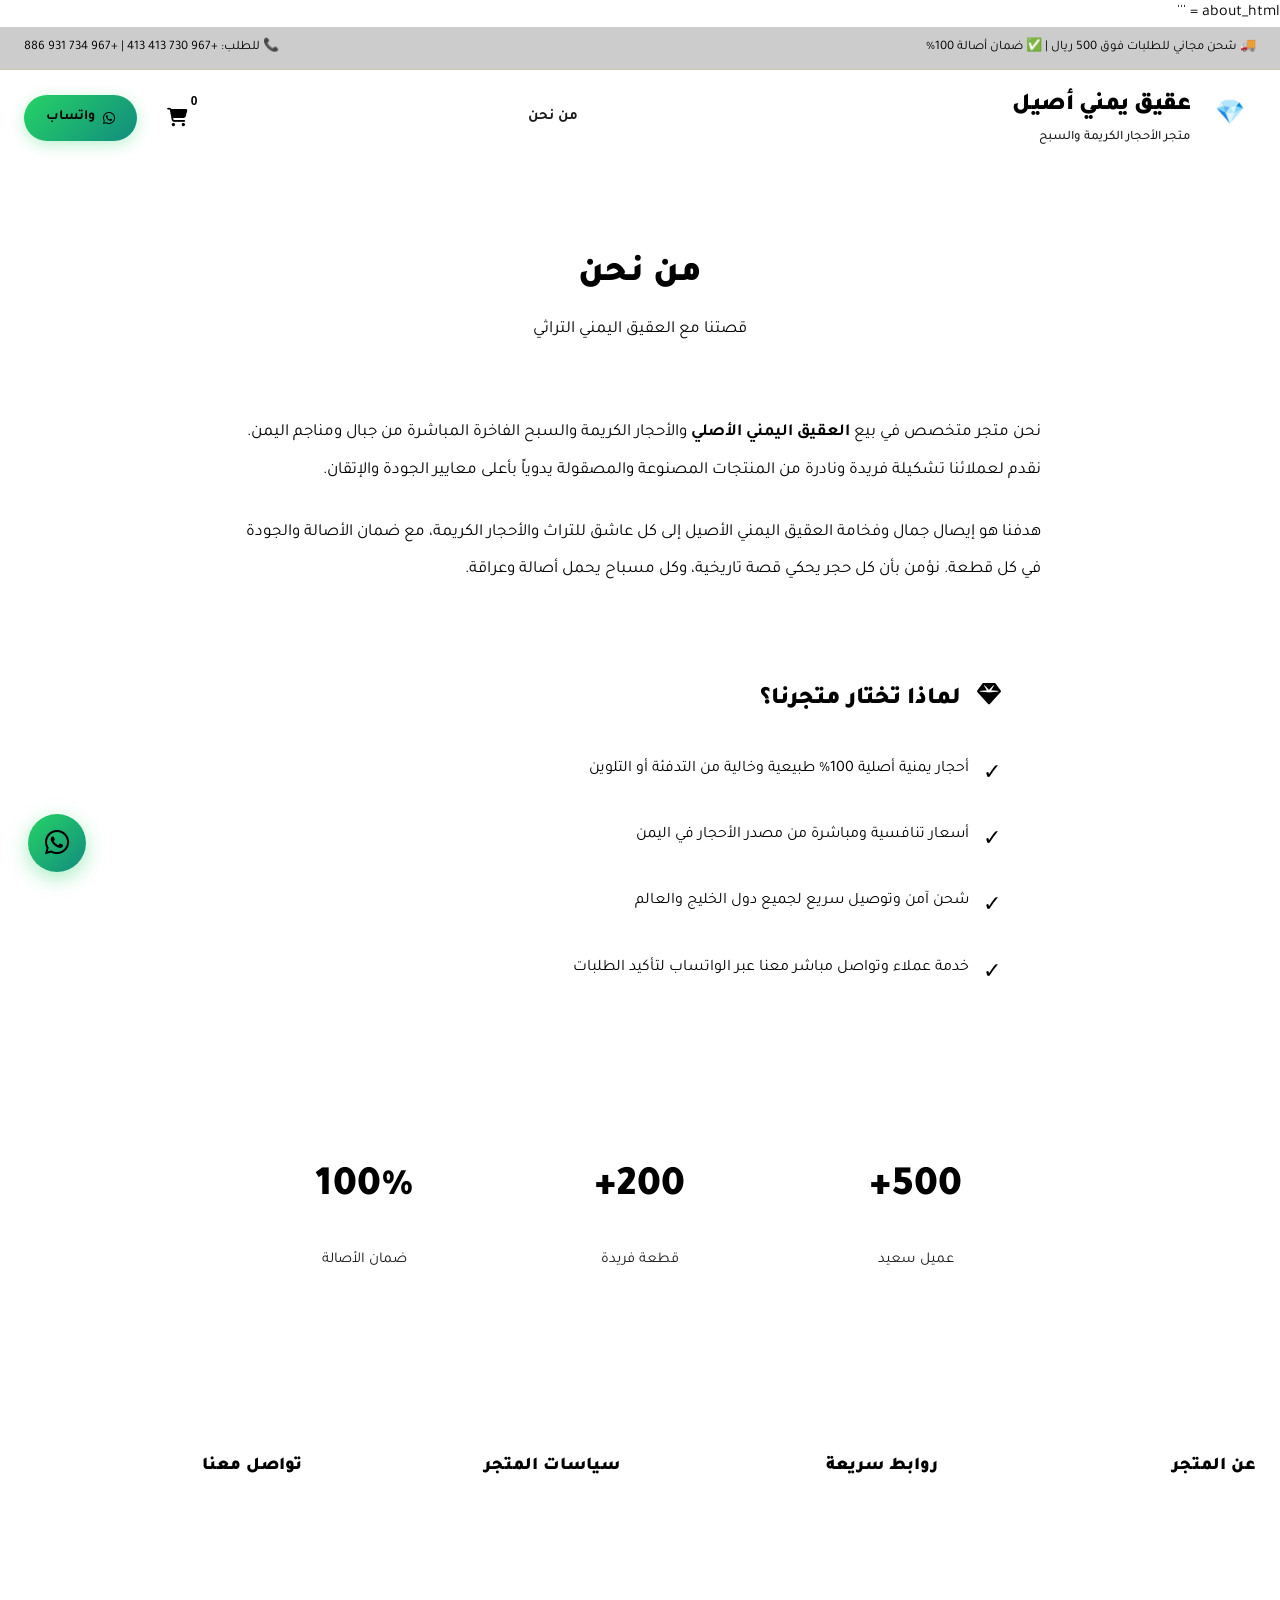
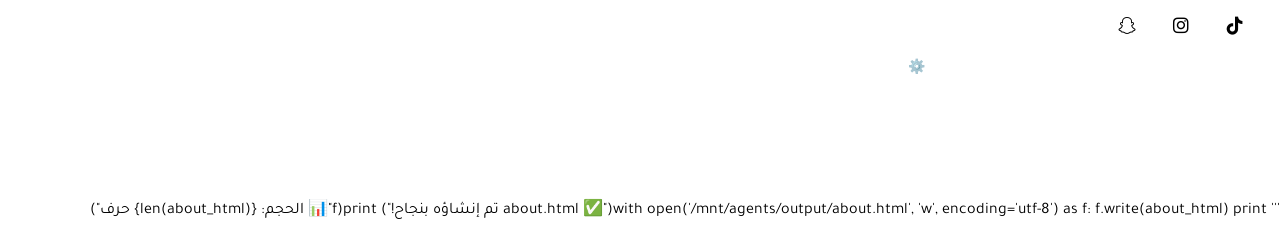
==== about.html @ d1521165 "Add files via upload" ====
about_html = '''<!DOCTYPE html>
<html lang="ar" dir="rtl">
<head>
    <meta charset="UTF-8">
    <meta name="viewport" content="width=device-width, initial-scale=1.0">
    <meta name="description" content="تعرف على قصة متجر عقيق يمني أصيل ومصدر أحجارنا الكريمة">
    <title>من نحن - عقيق يمني أصيل</title>
    <link href="https://fonts.googleapis.com/css2?family=Tajawal:wght@300;400;500;700;800;900&display=swap" rel="stylesheet">
    <link rel="stylesheet" href="https://cdnjs.cloudflare.com/ajax/libs/font-awesome/6.4.0/css/all.min.css">
    <link rel="stylesheet" href="style.css">
</head>
<body>

    <!-- HEADER -->
    <header class="header">
        <div class="header-top">
            <div class="container">
                <span>🚚 شحن مجاني للطلبات فوق 500 ريال | ✅ ضمان أصالة 100%</span>
                <span>📞 للطلب: +967 730 413 413 | +967 734 931 886</span>
            </div>
        </div>
        <div class="header-main">
            <div class="container">
                <a href="index.html" class="logo">
                    <div class="logo-icon">💎</div>
                    <div class="logo-text">
                        <h1>عقيق يمني أصيل</h1>
                        <span>متجر الأحجار الكريمة والسبح</span>
                    </div>
                </a>

                <button class="mobile-menu-btn" aria-label="قائمة التصفح">
                    <i class="fas fa-bars"></i>
                </button>

                <ul class="nav-links">
                    <li><a href="index.html">الرئيسية</a></li>
                    <li><a href="products.html">المنتجات</a></li>
                    <li><a href="about.html" class="active">من نحن</a></li>
                    <li><a href="contact.html">اتصل بنا</a></li>
                </ul>
                <div class="header-actions">
                    <button class="cart-btn" onclick="toggleCart()" title="سلة التسوق">
                        <i class="fas fa-shopping-cart"></i>
                        <span class="cart-count" id="cartCount">0</span>
                    </button>
                    <a href="https://wa.me/967730413413" class="whatsapp-btn-header" target="_blank">
                        <i class="fab fa-whatsapp"></i>
                        واتساب
                    </a>
                </div>
            </div>
        </div>
    </header>

    <!-- ABOUT SECTION -->
    <section style="padding: 80px 0; background: var(--white); min-height: 70vh;">
        <div class="container" style="max-width: 850px;">
            <div class="section-title">
                <h3>من نحن</h3>
                <p>قصتنا مع العقيق اليمني التراثي</p>
                <div class="line"></div>
            </div>
            <div style="font-size: 17px; line-height: 2.2; color: var(--gray);">
                <p style="margin-bottom: 25px;">
                    نحن متجر متخصص في بيع <strong style="color:var(--primary);">العقيق اليمني الأصلي</strong> والأحجار الكريمة والسبح الفاخرة المباشرة من جبال ومناجم اليمن. 
                    نقدم لعملائنا تشكيلة فريدة ونادرة من المنتجات المصنوعة والمصقولة يدوياً بأعلى معايير الجودة والإتقان.
                </p>
                <p style="margin-bottom: 25px;">
                    هدفنا هو إيصال جمال وفخامة العقيق اليمني الأصيل إلى كل عاشق للتراث والأحجار الكريمة، مع ضمان الأصالة والجودة في كل قطعة.
                    نؤمن بأن كل حجر يحكي قصة تاريخية، وكل مسباح يحمل أصالة وعراقة.
                </p>
                
                <div style="background: linear-gradient(135deg, var(--light), #fff); padding: 40px; border-radius: var(--radius-lg); margin: 45px 0; border-right: 4px solid var(--gold); box-shadow: var(--shadow);">
                    <h4 style="color: var(--primary); margin-bottom: 25px; font-size: 24px; font-weight: 900;">
                        <i class="fas fa-gem" style="color:var(--gold);margin-left:10px;"></i>
                        لماذا تختار متجرنا؟
                    </h4>
                    <ul style="list-style: none; padding: 0;">
                        <li style="margin-bottom: 18px; display: flex; align-items: flex-start; gap: 14px; font-size: 16px;">
                            <span style="color: var(--gold); font-size: 22px; flex-shrink: 0;">✓</span>
                            <span>أحجار يمنية أصلية 100% طبيعية وخالية من التدفئة أو التلوين</span>
                        </li>
                        <li style="margin-bottom: 18px; display: flex; align-items: flex-start; gap: 14px; font-size: 16px;">
                            <span style="color: var(--gold); font-size: 22px; flex-shrink: 0;">✓</span>
                            <span>أسعار تنافسية ومباشرة من مصدر الأحجار في اليمن</span>
                        </li>
                        <li style="margin-bottom: 18px; display: flex; align-items: flex-start; gap: 14px; font-size: 16px;">
                            <span style="color: var(--gold); font-size: 22px; flex-shrink: 0;">✓</span>
                            <span>شحن آمن وتوصيل سريع لجميع دول الخليج والعالم</span>
                        </li>
                        <li style="margin-bottom: 18px; display: flex; align-items: flex-start; gap: 14px; font-size: 16px;">
                            <span style="color: var(--gold); font-size: 22px; flex-shrink: 0;">✓</span>
                            <span>خدمة عملاء وتواصل مباشر معنا عبر الواتساب لتأكيد الطلبات</span>
                        </li>
                    </ul>
                </div>

                <div style="display: grid; grid-template-columns: repeat(auto-fit, minmax(200px, 1fr)); gap: 25px; margin-top: 50px;">
                    <div style="text-align: center; padding: 35px 25px; background: linear-gradient(135deg, var(--primary), var(--primary-dark)); border-radius: var(--radius-lg); color: var(--white); box-shadow: var(--shadow-md);">
                        <div style="font-size: 42px; font-weight: 900; color: var(--gold); margin-bottom: 8px;">500+</div>
                        <div style="opacity: 0.9; font-size: 15px;">عميل سعيد</div>
                    </div>
                    <div style="text-align: center; padding: 35px 25px; background: linear-gradient(135deg, var(--primary), var(--primary-dark)); border-radius: var(--radius-lg); color: var(--white); box-shadow: var(--shadow-md);">
                        <div style="font-size: 42px; font-weight: 900; color: var(--gold); margin-bottom: 8px;">200+</div>
                        <div style="opacity: 0.9; font-size: 15px;">قطعة فريدة</div>
                    </div>
                    <div style="text-align: center; padding: 35px 25px; background: linear-gradient(135deg, var(--primary), var(--primary-dark)); border-radius: var(--radius-lg); color: var(--white); box-shadow: var(--shadow-md);">
                        <div style="font-size: 42px; font-weight: 900; color: var(--gold); margin-bottom: 8px;">100%</div>
                        <div style="opacity: 0.9; font-size: 15px;">ضمان الأصالة</div>
                    </div>
                </div>
            </div>
        </div>
    </section>

    <!-- FOOTER -->
    <footer class="footer">
        <div class="container">
            <div class="footer-grid">
                <div class="footer-section">
                    <h4>عن المتجر</h4>
                    <p>متجر متخصص في بيع العقيق اليمني الأصلي والأحجار الكريمة والسبح الفاخرة المباشرة من المصدر.</p>
                    <div class="social-links">
                        <a href="#" aria-label="تيك توك"><i class="fab fa-tiktok"></i></a>
                        <a href="#" aria-label="انستغرام"><i class="fab fa-instagram"></i></a>
                        <a href="#" aria-label="سناب شات"><i class="fab fa-snapchat"></i></a>
                    </div>
                </div>
                <div class="footer-section">
                    <h4>روابط سريعة</h4>
                    <ul class="footer-links">
                        <li><a href="index.html">الرئيسية</a></li>
                        <li><a href="products.html">المنتجات</a></li>
                        <li><a href="about.html">من نحن</a></li>
                        <li><a href="contact.html">اتصل بنا</a></li>
                        <li><a href="admin.html">⚙️ لوحة الإدارة</a></li>
                    </ul>
                </div>
                <div class="footer-section">
                    <h4>سياسات المتجر</h4>
                    <ul class="footer-links">
                        <li><a href="privacy.html">سياسة الخصوصية</a></li>
                        <li><a href="return.html">سياسة الإرجاع</a></li>
                        <li><a href="terms.html">شروط الاستخدام</a></li>
                    </ul>
                </div>
                <div class="footer-section footer-contact">
                    <h4>تواصل معنا</h4>
                    <p><i class="fab fa-whatsapp"></i> +967 730 413 413 (محمد مقبل)</p>
                    <p><i class="fab fa-whatsapp"></i> +967 734 931 886 (مازن الصانع)</p>
                    <p><i class="fas fa-envelope"></i> info@yemeni-agates.com</p>
                </div>
            </div>
            <div class="footer-bottom">
                <p>© 2026 عقيق يمني أصيل. جميع الحقوق محفوظة.</p>
            </div>
        </div>
    </footer>

    <!-- CART SIDEBAR -->
    <div class="cart-overlay" id="cartOverlay" onclick="toggleCart()"></div>
    <div class="cart-sidebar" id="cartSidebar">
        <div class="cart-header">
            <h3>🛒 سلة التسوق</h3>
            <button class="close-cart" onclick="toggleCart()"><i class="fas fa-times"></i></button>
        </div>
        <div class="cart-items" id="cartItems">
            <div class="cart-empty">
                <i class="fas fa-shopping-cart"></i>
                <p>السلة فارغة</p>
            </div>
        </div>
        <div class="cart-footer" id="cartFooter" style="display: none;">
            <div class="cart-total">
                <span>الإجمالي:</span>
                <span id="cartTotal">0 ريال</span>
            </div>
            <button class="checkout-btn" onclick="checkoutWhatsApp()">
                <i class="fab fa-whatsapp"></i>
                إتمام الطلب عبر واتساب
            </button>
        </div>
    </div>

    <!-- WHATSAPP FLOAT BUTTON -->
    <div class="whatsapp-float">
        <a href="https://wa.me/967730413413" target="_blank" title="تواصل معنا عبر واتساب" aria-label="واتساب">
            <i class="fab fa-whatsapp"></i>
        </a>
    </div>

    <div class="toast" id="toast">
        <i class="fas fa-check-circle"></i>
        <span id="toastMessage">تمت الإضافة للسلة</span>
    </div>

    <script src="app.js"></script>
</body>
</html>'''

with open('/mnt/agents/output/about.html', 'w', encoding='utf-8') as f:
    f.write(about_html)

print("✅ about.html تم إنشاؤه بنجاح!")
print(f"📊 الحجم: {len(about_html)} حرف")
---- style.css ----
css_content = '''@import url('https://fonts.googleapis.com/css2?family=Tajawal:wght@300;400;500;700;800;900&display=swap');

:root {
    --primary: #6B0F1A;
    --primary-light: #9B2335;
    --primary-dark: #4A0810;
    --gold: #C9A227;
    --gold-light: #E8D5A3;
    --gold-dark: #9A7B1A;
    --dark: #0F0F0F;
    --dark-light: #1A1A1A;
    --light: #FAF7F2;
    --white: #FFFFFF;
    --gray: #6B7280;
    --gray-light: #9CA3AF;
    --gray-bg: #F3F4F6;
    --success: #059669;
    --danger: #DC2626;
    --shadow-sm: 0 1px 2px 0 rgba(0, 0, 0, 0.05);
    --shadow: 0 4px 6px -1px rgba(0, 0, 0, 0.1), 0 2px 4px -1px rgba(0, 0, 0, 0.06);
    --shadow-md: 0 10px 15px -3px rgba(0, 0, 0, 0.1), 0 4px 6px -2px rgba(0, 0, 0, 0.05);
    --shadow-lg: 0 20px 25px -5px rgba(0, 0, 0, 0.1), 0 10px 10px -5px rgba(0, 0, 0, 0.04);
    --shadow-gold: 0 4px 20px rgba(201, 162, 39, 0.25);
    --radius-sm: 8px;
    --radius: 12px;
    --radius-lg: 20px;
    --radius-xl: 28px;
    --transition: all 0.3s cubic-bezier(0.4, 0, 0.2, 1);
}

* { margin: 0; padding: 0; box-sizing: border-box; }

html { scroll-behavior: smooth; }

body {
    font-family: 'Tajawal', sans-serif;
    background: var(--light);
    color: var(--dark);
    line-height: 1.7;
    overflow-x: hidden;
    font-size: 16px;
}

.container { max-width: 1280px; margin: 0 auto; padding: 0 24px; }

/* ===== SCROLLBAR ===== */
::-webkit-scrollbar { width: 8px; }
::-webkit-scrollbar-track { background: var(--light); }
::-webkit-scrollbar-thumb { background: var(--primary); border-radius: 4px; }
::-webkit-scrollbar-thumb:hover { background: var(--primary-dark); }

/* ===== ANIMATIONS ===== */
@keyframes fadeInUp {
    from { opacity: 0; transform: translateY(30px); }
    to { opacity: 1; transform: translateY(0); }
}

@keyframes fadeIn {
    from { opacity: 0; }
    to { opacity: 1; }
}

@keyframes shimmer {
    0% { background-position: -1000px 0; }
    100% { background-position: 1000px 0; }
}

@keyframes float {
    0%, 100% { transform: translateY(0); }
    50% { transform: translateY(-10px); }
}

@keyframes pulse-gold {
    0%, 100% { box-shadow: 0 0 0 0 rgba(201, 162, 39, 0.4); }
    50% { box-shadow: 0 0 0 15px rgba(201, 162, 39, 0); }
}

.animate-fade-in { animation: fadeIn 0.6s ease-out; }
.animate-fade-up { animation: fadeInUp 0.6s ease-out; }

/* ===== HEADER ===== */
.header {
    background: linear-gradient(135deg, var(--primary) 0%, var(--primary-dark) 100%);
    position: sticky;
    top: 0;
    z-index: 1000;
    box-shadow: var(--shadow-lg);
}

.header-top {
    background: rgba(0,0,0,0.2);
    padding: 10px 0;
    font-size: 13px;
    color: var(--gold-light);
    border-bottom: 1px solid rgba(201, 162, 39, 0.15);
}

.header-top .container {
    display: flex;
    justify-content: space-between;
    align-items: center;
    flex-wrap: wrap;
    gap: 8px;
}

.header-main { padding: 16px 0; }
.header-main .container {
    display: flex;
    justify-content: space-between;
    align-items: center;
    gap: 20px;
}

.logo {
    display: flex;
    align-items: center;
    gap: 14px;
    color: var(--white);
    text-decoration: none;
    transition: var(--transition);
}

.logo:hover { transform: scale(1.02); }

.logo-icon {
    width: 52px;
    height: 52px;
    background: linear-gradient(135deg, var(--gold), var(--gold-light));
    border-radius: 50%;
    display: flex;
    align-items: center;
    justify-content: center;
    font-size: 24px;
    color: var(--primary);
    box-shadow: var(--shadow-gold);
    animation: float 3s ease-in-out infinite;
}

.logo-text h1 { font-size: 24px; font-weight: 900; color: var(--white); letter-spacing: -0.5px; }
.logo-text span { font-size: 13px; color: var(--gold-light); opacity: 0.9; font-weight: 500; }

.nav-links {
    display: flex;
    gap: 8px;
    list-style: none;
    align-items: center;
}

.nav-links a {
    color: rgba(255,255,255,0.9);
    text-decoration: none;
    font-weight: 600;
    font-size: 15px;
    padding: 10px 20px;
    border-radius: 30px;
    transition: var(--transition);
    position: relative;
    overflow: hidden;
}

.nav-links a::before {
    content: '';
    position: absolute;
    top: 0; left: 0; right: 0; bottom: 0;
    background: rgba(255,255,255,0.1);
    border-radius: 30px;
    transform: scaleX(0);
    transform-origin: right;
    transition: transform 0.3s ease;
}

.nav-links a:hover::before,
.nav-links a.active::before { transform: scaleX(1); }

.nav-links a:hover,
.nav-links a.active {
    color: var(--gold-light);
}

.header-actions { display: flex; align-items: center; gap: 16px; }

.cart-btn {
    position: relative;
    background: linear-gradient(135deg, var(--gold), var(--gold-dark));
    color: var(--primary-dark);
    border: none;
    width: 48px;
    height: 48px;
    border-radius: 50%;
    cursor: pointer;
    font-size: 18px;
    box-shadow: var(--shadow-gold);
    transition: var(--transition);
    display: flex;
    align-items: center;
    justify-content: center;
}

.cart-btn:hover { transform: scale(1.1) rotate(-5deg); }

.cart-count {
    position: absolute;
    top: -4px;
    right: -4px;
    background: var(--white);
    color: var(--primary);
    width: 22px;
    height: 22px;
    border-radius: 50%;
    font-size: 12px;
    font-weight: 900;
    display: flex;
    align-items: center;
    justify-content: center;
    box-shadow: var(--shadow-sm);
}

.whatsapp-btn-header {
    background: linear-gradient(135deg, #25D366, #128C7E);
    color: var(--white);
    padding: 11px 22px;
    border-radius: 30px;
    font-weight: 700;
    font-size: 14px;
    display: flex;
    align-items: center;
    gap: 8px;
    text-decoration: none;
    box-shadow: 0 4px 15px rgba(37, 211, 102, 0.3);
    transition: var(--transition);
}

.whatsapp-btn-header:hover {
    transform: translateY(-2px);
    box-shadow: 0 6px 20px rgba(37, 211, 102, 0.4);
}

.mobile-menu-btn {
    display: none;
    background: rgba(255,255,255,0.1);
    border: none;
    color: var(--white);
    width: 44px;
    height: 44px;
    border-radius: 12px;
    font-size: 20px;
    cursor: pointer;
    backdrop-filter: blur(10px);
}

/* ===== HERO SECTION ===== */
.hero {
    background: linear-gradient(135deg, var(--primary) 0%, var(--primary-dark) 50%, #2D0A0F 100%);
    padding: 90px 0 70px;
    color: var(--white);
    position: relative;
    overflow: hidden;
}

.hero::before {
    content: '';
    position: absolute;
    top: -50%;
    right: -20%;
    width: 600px;
    height: 600px;
    background: radial-gradient(circle, rgba(201, 162, 39, 0.1) 0%, transparent 70%);
    border-radius: 50%;
}

.hero .container {
    display: grid;
    grid-template-columns: 1.3fr 0.7fr;
    gap: 60px;
    align-items: center;
    position: relative;
    z-index: 1;
}

.hero-content { animation: fadeInUp 0.8s ease-out; }

.hero-content h2 {
    font-size: 48px;
    font-weight: 900;
    line-height: 1.15;
    margin-bottom: 20px;
    color: var(--white);
}

.hero-content h2 span {
    color: var(--gold);
    display: block;
    position: relative;
}

.hero-content h2 span::after {
    content: '';
    position: absolute;
    bottom: 4px;
    right: 0;
    width: 100%;
    height: 8px;
    background: linear-gradient(90deg, transparent, rgba(201, 162, 39, 0.3), transparent);
    border-radius: 4px;
}

.hero-content p {
    font-size: 18px;
    color: rgba(255,255,255,0.85);
    margin-bottom: 30px;
    line-height: 1.8;
    max-width: 90%;
}

.hero-badges { display: flex; gap: 12px; margin-bottom: 35px; flex-wrap: wrap; }

.badge {
    background: rgba(255,255,255,0.08);
    padding: 8px 18px;
    border-radius: 30px;
    font-size: 14px;
    color: var(--white);
    border: 1px solid rgba(255,255,255,0.15);
    backdrop-filter: blur(10px);
    display: flex;
    align-items: center;
    gap: 6px;
}

.hero-buttons { display: flex; gap: 16px; flex-wrap: wrap; }

.btn-primary {
    background: linear-gradient(135deg, var(--gold), var(--gold-dark));
    color: var(--primary-dark);
    padding: 14px 32px;
    border-radius: 30px;
    text-decoration: none;
    font-weight: 800;
    font-size: 16px;
    display: inline-flex;
    align-items: center;
    gap: 10px;
    box-shadow: var(--shadow-gold);
    transition: var(--transition);
    border: none;
    cursor: pointer;
}

.btn-primary:hover {
    transform: translateY(-3px);
    box-shadow: 0 8px 25px rgba(201, 162, 39, 0.4);
}

.btn-secondary {
    background: transparent;
    color: var(--white);
    padding: 14px 32px;
    border-radius: 30px;
    text-decoration: none;
    font-weight: 700;
    font-size: 16px;
    border: 2px solid rgba(255,255,255,0.25);
    display: inline-flex;
    align-items: center;
    gap: 10px;
    transition: var(--transition);
    backdrop-filter: blur(10px);
}

.btn-secondary:hover {
    background: rgba(255,255,255,0.1);
    border-color: rgba(255,255,255,0.4);
    transform: translateY(-3px);
}

.gem-showcase {
    width: 280px;
    height: 280px;
    background: linear-gradient(135deg, rgba(201, 162, 39, 0.15), rgba(107, 15, 26, 0.3));
    border-radius: 50%;
    display: flex;
    align-items: center;
    justify-content: center;
    margin: 0 auto;
    border: 2px solid rgba(201, 162, 39, 0.3);
    box-shadow: 0 0 60px rgba(201, 162, 39, 0.15);
    animation: float 4s ease-in-out infinite;
}

.gem-showcase i { font-size: 100px; color: var(--gold); filter: drop-shadow(0 0 20px rgba(201, 162, 39, 0.4)); }

/* ===== CATEGORIES ===== */
.categories { padding: 80px 0; background: var(--white); }

.categories-grid {
    display: grid;
    grid-template-columns: repeat(auto-fit, minmax(240px, 1fr));
    gap: 24px;
}

.category-card {
    background: var(--light);
    border-radius: var(--radius-lg);
    padding: 35px 25px;
    text-align: center;
    text-decoration: none;
    color: var(--dark);
    border: 1px solid transparent;
    transition: var(--transition);
    display: block;
    position: relative;
    overflow: hidden;
}

.category-card::before {
    content: '';
    position: absolute;
    top: 0; left: 0; right: 0;
    height: 4px;
    background: linear-gradient(90deg, var(--primary), var(--gold));
    transform: scaleX(0);
    transition: transform 0.3s ease;
}

.category-card:hover::before { transform: scaleX(1); }

.category-card:hover {
    transform: translateY(-8px);
    box-shadow: var(--shadow-lg);
    border-color: rgba(201, 162, 39, 0.2);
}

.category-icon {
    width: 72px;
    height: 72px;
    background: linear-gradient(135deg, var(--primary), var(--primary-light));
    border-radius: 20px;
    display: flex;
    align-items: center;
    justify-content: center;
    margin: 0 auto 18px;
    font-size: 28px;
    color: var(--gold);
    box-shadow: 0 8px 20px rgba(107, 15, 26, 0.2);
    transition: var(--transition);
}

.category-card:hover .category-icon {
    transform: scale(1.1) rotate(-5deg);
}

.category-card h4 { font-size: 20px; font-weight: 800; color: var(--primary); margin-bottom: 8px; }
.category-card p { font-size: 14px; color: var(--gray); line-height: 1.6; }

/* ===== SECTION TITLES ===== */
.section-title { text-align: center; margin-bottom: 50px; }
.section-title h3 { font-size: 36px; font-weight: 900; color: var(--dark); margin-bottom: 10px; }
.section-title p { color: var(--gray); font-size: 17px; }
.section-title .line {
    width: 60px;
    height: 4px;
    background: linear-gradient(90deg, var(--primary), var(--gold));
    margin: 15px auto 0;
    border-radius: 2px;
}

/* ===== FILTER TABS ===== */
.filter-tabs {
    display: flex;
    gap: 12px;
    justify-content: center;
    margin-bottom: 40px;
    flex-wrap: wrap;
}

.filter-tab {
    padding: 10px 24px;
    border-radius: 30px;
    border: 1.5px solid #E5E7EB;
    background: var(--white);
    font-weight: 600;
    font-size: 15px;
    cursor: pointer;
    transition: var(--transition);
    color: var(--gray);
    font-family: 'Tajawal', sans-serif;
}

.filter-tab:hover {
    border-color: var(--primary);
    color: var(--primary);
}

.filter-tab.active {
    background: linear-gradient(135deg, var(--primary), var(--primary-light));
    color: var(--white);
    border-color: var(--primary);
    box-shadow: 0 4px 15px rgba(107, 15, 26, 0.25);
}

/* ===== SEARCH BAR ===== */
.search-box {
    max-width: 500px;
    margin: 0 auto 35px;
    position: relative;
}

.search-box input {
    width: 100%;
    padding: 14px 50px 14px 20px;
    border: 2px solid #E5E7EB;
    border-radius: 30px;
    font-size: 15px;
    font-family: 'Tajawal', sans-serif;
    transition: var(--transition);
    background: var(--white);
}

.search-box input:focus {
    outline: none;
    border-color: var(--gold);
    box-shadow: 0 0 0 4px rgba(201, 162, 39, 0.1);
}

.search-box i {
    position: absolute;
    right: 20px;
    top: 50%;
    transform: translateY(-50%);
    color: var(--gray-light);
    font-size: 18px;
}

/* ===== PRODUCT CARDS ===== */
.products { padding: 80px 0; }
.products-grid {
    display: grid;
    grid-template-columns: repeat(auto-fill, minmax(280px, 1fr));
    gap: 28px;
}

.product-card {
    background: var(--white);
    border-radius: var(--radius-lg);
    overflow: hidden;
    transition: var(--transition);
    border: 1px solid #F0F0F0;
    position: relative;
    box-shadow: var(--shadow-sm);
}

.product-card:hover {
    transform: translateY(-8px);
    box-shadow: var(--shadow-lg);
    border-color: rgba(201, 162, 39, 0.2);
}

.product-image {
    position: relative;
    aspect-ratio: 1;
    background: linear-gradient(135deg, #F8F8F8, #F0F0F0);
    overflow: hidden;
    display: flex;
    align-items: center;
    justify-content: center;
}

.product-image img {
    width: 100%;
    height: 100%;
    object-fit: cover;
    transition: transform 0.5s ease;
}

.product-card:hover .product-image img { transform: scale(1.08); }

.product-badges {
    position: absolute;
    top: 14px;
    right: 14px;
    z-index: 2;
    display: flex;
    flex-direction: column;
    gap: 6px;
}

.product-badge {
    padding: 5px 14px;
    border-radius: 20px;
    font-size: 12px;
    font-weight: 800;
    box-shadow: var(--shadow-sm);
}

.badge-new { background: linear-gradient(135deg, var(--gold), var(--gold-dark)); color: var(--primary-dark); }
.badge-sale { background: linear-gradient(135deg, var(--primary), var(--primary-light)); color: var(--white); }
.badge-hot { background: linear-gradient(135deg, #EF4444, #DC2626); color: var(--white); }
.badge-sold { background: linear-gradient(135deg, #6B7280, #4B5563); color: var(--white); }

.product-actions {
    position: absolute;
    bottom: 16px;
    left: 50%;
    transform: translateX(-50%) translateY(15px);
    display: flex;
    gap: 12px;
    opacity: 0;
    transition: all 0.35s ease;
    z-index: 10;
}

.product-card:hover .product-actions {
    opacity: 1;
    transform: translateX(-50%) translateY(0);
}

.action-btn {
    width: 46px;
    height: 46px;
    border-radius: 50%;
    border: none;
    cursor: pointer;
    display: flex;
    align-items: center;
    justify-content: center;
    font-size: 18px;
    box-shadow: 0 4px 15px rgba(0,0,0,0.2);
    text-decoration: none;
    transition: var(--transition);
}

.action-btn:hover { transform: scale(1.15); }

.action-btn.add-cart { background: var(--primary); color: var(--white); }
.action-btn.whatsapp { background: #25D366; color: var(--white); }
.action-btn.view { background: var(--white); color: var(--primary); }

.product-info { padding: 22px; }

.product-category {
    font-size: 13px;
    color: var(--gold-dark);
    font-weight: 800;
    margin-bottom: 6px;
    text-transform: uppercase;
    letter-spacing: 0.5px;
}

.product-name {
    font-size: 17px;
    font-weight: 800;
    color: var(--dark);
    margin-bottom: 10px;
    line-height: 1.4;
}

.product-specs {
    display: flex;
    gap: 16px;
    font-size: 13px;
    color: var(--gray);
    margin-bottom: 14px;
}

.product-specs span { display: flex; align-items: center; gap: 5px; }

.product-price {
    display: flex;
    align-items: center;
    gap: 12px;
    flex-wrap: wrap;
}

.current-price {
    font-size: 22px;
    font-weight: 900;
    color: var(--primary);
}

.old-price {
    font-size: 15px;
    color: var(--gray-light);
    text-decoration: line-through;
}

/* ===== FEATURES SECTION ===== */
.features { padding: 60px 0; background: var(--white); border-top: 1px solid #F0F0F0; }

.features-grid {
    display: grid;
    grid-template-columns: repeat(auto-fit, minmax(280px, 1fr));
    gap: 30px;
}

.feature-item {
    text-align: center;
    padding: 35px 25px;
    border-radius: var(--radius-lg);
    background: var(--light);
    border: 1px solid transparent;
    transition: var(--transition);
}

.feature-item:hover {
    border-color: rgba(201, 162, 39, 0.2);
    transform: translateY(-4px);
    box-shadow: var(--shadow-md);
}

.feature-icon {
    width: 70px;
    height: 70px;
    background: linear-gradient(135deg, var(--primary), var(--primary-light));
    border-radius: 20px;
    display: flex;
    align-items: center;
    justify-content: center;
    margin: 0 auto 18px;
    font-size: 28px;
    color: var(--gold);
    box-shadow: 0 8px 20px rgba(107, 15, 26, 0.15);
}

.feature-item h4 { font-size: 20px; font-weight: 800; color: var(--dark); margin-bottom: 8px; }
.feature-item p { font-size: 15px; color: var(--gray); line-height: 1.7; }

/* ===== CART SIDEBAR ===== */
.cart-overlay {
    position: fixed; top: 0; left: 0; right: 0; bottom: 0;
    background: rgba(0,0,0,0.6); z-index: 2000;
    opacity: 0; visibility: hidden; transition: all 0.3s ease;
    backdrop-filter: blur(4px);
}
.cart-overlay.active { opacity: 1; visibility: visible; }

.cart-sidebar {
    position: fixed; top: 0; left: 0;
    width: 400px; max-width: 92vw; height: 100vh;
    background: var(--white); z-index: 2001;
    transform: translateX(-100%); transition: transform 0.35s cubic-bezier(0.4, 0, 0.2, 1);
    display: flex; flex-direction: column;
    box-shadow: var(--shadow-lg);
}
.cart-sidebar.active { transform: translateX(0); }

.cart-header {
    padding: 22px;
    background: linear-gradient(135deg, var(--primary), var(--primary-dark));
    color: var(--white);
    display: flex;
    justify-content: space-between;
    align-items: center;
}

.cart-header h3 { font-size: 20px; font-weight: 800; }
.close-cart {
    background: rgba(255,255,255,0.15);
    border: none;
    width: 36px;
    height: 36px;
    border-radius: 10px;
    font-size: 18px;
    cursor: pointer;
    color: var(--white);
    display: flex;
    align-items: center;
    justify-content: center;
    transition: var(--transition);
}
.close-cart:hover { background: rgba(255,255,255,0.25); }

.cart-items { flex: 1; overflow-y: auto; padding: 20px; }

.cart-empty {
    text-align: center;
    padding: 60px 20px;
    color: var(--gray-light);
}

.cart-empty i { font-size: 50px; margin-bottom: 15px; color: var(--gold-light); }
.cart-empty p { font-size: 16px; }

.cart-item {
    display: flex;
    gap: 14px;
    padding: 14px;
    background: var(--light);
    border-radius: var(--radius);
    margin-bottom: 12px;
    position: relative;
    border: 1px solid transparent;
    transition: var(--transition);
}

.cart-item:hover { border-color: rgba(201, 162, 39, 0.2); }

.cart-item-image {
    width: 70px;
    height: 70px;
    border-radius: 10px;
    overflow: hidden;
    flex-shrink: 0;
    background: var(--white);
}

.cart-item-image img { width: 100%; height: 100%; object-fit: cover; }

.cart-item-details { flex: 1; }
.cart-item-name { font-weight: 800; font-size: 14px; color: var(--dark); margin-bottom: 4px; }
.cart-item-price { color: var(--primary); font-weight: 900; font-size: 15px; }

.cart-item-qty {
    display: flex;
    align-items: center;
    gap: 10px;
    margin-top: 8px;
}

.qty-btn {
    width: 28px;
    height: 28px;
    border-radius: 8px;
    border: 1.5px solid #E5E7EB;
    background: var(--white);
    cursor: pointer;
    font-weight: 700;
    color: var(--dark);
    transition: var(--transition);
    display: flex;
    align-items: center;
    justify-content: center;
}

.qty-btn:hover { border-color: var(--primary); color: var(--primary); }

.remove-item {
    position: absolute;
    top: 8px;
    left: 8px;
    background: #FEE2E2;
    color: var(--danger);
    border: none;
    width: 24px;
    height: 24px;
    border-radius: 6px;
    cursor: pointer;
    font-size: 11px;
    display: flex;
    align-items: center;
    justify-content: center;
    transition: var(--transition);
}

.remove-item:hover { background: var(--danger); color: var(--white); }

.cart-footer {
    padding: 22px;
    border-top: 1px solid #F0F0F0;
    background: var(--white);
}

.cart-total {
    display: flex;
    justify-content: space-between;
    margin-bottom: 16px;
    font-size: 18px;
    font-weight: 900;
    color: var(--dark);
}

.checkout-btn {
    width: 100%;
    background: linear-gradient(135deg, #25D366, #128C7E);
    color: var(--white);
    border: none;
    padding: 14px;
    border-radius: 30px;
    font-weight: 800;
    font-size: 16px;
    cursor: pointer;
    display: flex;
    align-items: center;
    justify-content: center;
    gap: 10px;
    transition: var(--transition);
    box-shadow: 0 4px 15px rgba(37, 211, 102, 0.3);
}

.checkout-btn:hover {
    transform: translateY(-2px);
    box-shadow: 0 6px 20px rgba(37, 211, 102, 0.4);
}

/* ===== FOOTER ===== */
.footer { background: var(--dark); color: var(--white); padding: 60px 0 0; }

.footer-grid {
    display: grid;
    grid-template-columns: repeat(auto-fit, minmax(220px, 1fr));
    gap: 40px;
    margin-bottom: 40px;
}

.footer-section h4 {
    color: var(--gold);
    margin-bottom: 18px;
    font-weight: 900;
    font-size: 18px;
    position: relative;
    padding-bottom: 10px;
}

.footer-section h4::after {
    content: '';
    position: absolute;
    bottom: 0;
    right: 0;
    width: 40px;
    height: 3px;
    background: linear-gradient(90deg, var(--gold), transparent);
    border-radius: 2px;
}

.footer-section p { color: rgba(255,255,255,0.7); font-size: 14px; line-height: 1.8; }

.footer-links { list-style: none; }
.footer-links li { margin-bottom: 10px; }
.footer-links a {
    color: rgba(255,255,255,0.7);
    text-decoration: none;
    font-size: 14px;
    transition: var(--transition);
    display: inline-flex;
    align-items: center;
    gap: 8px;
}

.footer-links a::before {
    content: '›';
    color: var(--gold);
    font-size: 18px;
    line-height: 1;
}

.footer-links a:hover { color: var(--gold-light); padding-right: 5px; }

.footer-contact p {
    display: flex;
    align-items: center;
    gap: 10px;
    margin-bottom: 10px;
    color: rgba(255,255,255,0.8);
    font-size: 14px;
}

.footer-contact i { color: var(--gold); font-size: 16px; }

.social-links { display: flex; gap: 12px; margin-top: 20px; }

.social-links a {
    width: 42px;
    height: 42px;
    border-radius: 12px;
    background: rgba(255,255,255,0.08);
    display: flex;
    align-items: center;
    justify-content: center;
    color: var(--white);
    text-decoration: none;
    transition: var(--transition);
    font-size: 18px;
}

.social-links a:hover {
    background: var(--gold);
    color: var(--primary-dark);
    transform: translateY(-3px);
}

.footer-bottom {
    border-top: 1px solid rgba(255,255,255,0.08);
    padding: 20px 0;
    text-align: center;
    font-size: 13px;
    color: rgba(255,255,255,0.5);
}

/* ===== WHATSAPP FLOAT ===== */
.whatsapp-float {
    position: fixed;
    bottom: 28px;
    left: 28px;
    z-index: 1500;
}

.whatsapp-float a {
    width: 58px;
    height: 58px;
    background: linear-gradient(135deg, #25D366, #128C7E);
    border-radius: 50%;
    display: flex;
    align-items: center;
    justify-content: center;
    color: var(--white);
    font-size: 28px;
    text-decoration: none;
    box-shadow: 0 6px 20px rgba(37, 211, 102, 0.4);
    animation: pulse-gold 2s infinite;
    transition: var(--transition);
}

.whatsapp-float a:hover {
    transform: scale(1.1);
    box-shadow: 0 8px 25px rgba(37, 211, 102, 0.5);
}

/* ===== TOAST ===== */
.toast {
    position: fixed;
    bottom: 28px;
    right: 28px;
    background: var(--dark);
    color: var(--white);
    padding: 14px 24px;
    border-radius: var(--radius);
    display: flex;
    align-items: center;
    gap: 12px;
    z-index: 3000;
    transform: translateX(150%);
    transition: transform 0.4s cubic-bezier(0.4, 0, 0.2, 1);
    box-shadow: var(--shadow-lg);
    font-weight: 600;
    font-size: 15px;
}

.toast i { color: var(--gold); font-size: 20px; }
.toast.show { transform: translateX(0); }

/* ===== POLICY PAGES ===== */
.policy-page { padding: 80px 0; background: var(--white); min-height: 70vh; }

.policy-content {
    max-width: 800px;
    margin: 0 auto;
}

.policy-content h4 {
    color: var(--primary);
    font-size: 22px;
    font-weight: 800;
    margin: 35px 0 15px;
    padding-right: 16px;
    border-right: 4px solid var(--gold);
}

.policy-content p {
    color: var(--gray);
    font-size: 16px;
    line-height: 2;
    margin-bottom: 15px;
}

.policy-content ul {
    list-style: none;
    padding: 0;
    margin-bottom: 20px;
}

.policy-content ul li {
    color: var(--gray);
    font-size: 16px;
    line-height: 2;
    padding-right: 28px;
    position: relative;
    margin-bottom: 8px;
}

.policy-content ul li::before {
    content: '';
    position: absolute;
    right: 8px;
    top: 14px;
    width: 8px;
    height: 8px;
    background: var(--gold);
    border-radius: 50%;
}

/* ===== ADMIN PANEL ===== */
.admin-panel { min-height: 100vh; background: var(--light); }

.login-overlay {
    position: fixed;
    top: 0; left: 0; right: 0; bottom: 0;
    background: linear-gradient(135deg, var(--primary), var(--primary-dark));
    display: flex;
    align-items: center;
    justify-content: center;
    z-index: 1000;
}

.login-box {
    background: var(--white);
    padding: 45px;
    border-radius: var(--radius-xl);
    width: 100%;
    max-width: 420px;
    box-shadow: var(--shadow-lg);
    text-align: center;
}

.login-box h3 { font-size: 24px; font-weight: 900; color: var(--primary); margin-bottom: 8px; }
.login-box p { color: var(--gray); margin-bottom: 28px; font-size: 15px; }

.login-box input {
    width: 100%;
    padding: 14px 18px;
    border: 2px solid #E5E7EB;
    border-radius: var(--radius);
    font-size: 16px;
    font-family: 'Tajawal', sans-serif;
    transition: var(--transition);
    margin-bottom: 8px;
}

.login-box input:focus {
    outline: none;
    border-color: var(--gold);
    box-shadow: 0 0 0 4px rgba(201, 162, 39, 0.1);
}

.admin-header {
    background: linear-gradient(135deg, var(--primary), var(--primary-dark));
    color: var(--white);
    padding: 22px 0;
    position: sticky;
    top: 0;
    z-index: 100;
    box-shadow: var(--shadow-md);
}

.admin-header .container {
    display: flex;
    justify-content: space-between;
    align-items: center;
}

.admin-header h3 { font-size: 20px; font-weight: 800; }

.admin-content { padding: 40px 0; }

.admin-form {
    background: var(--white);
    padding: 35px;
    border-radius: var(--radius-lg);
    box-shadow: var(--shadow);
    margin-bottom: 40px;
    border: 1px solid #F0F0F0;
}

.form-row {
    display: grid;
    grid-template-columns: 1fr 1fr;
    gap: 20px;
    margin-bottom: 20px;
}

.form-group { margin-bottom: 20px; }
.form-group label {
    display: block;
    margin-bottom: 8px;
    font-weight: 700;
    color: var(--dark);
    font-size: 14px;
}

.form-group input,
.form-group select,
.form-group textarea {
    width: 100%;
    padding: 12px 16px;
    border: 1.5px solid #E5E7EB;
    border-radius: var(--radius);
    font-size: 15px;
    font-family: 'Tajawal', sans-serif;
    transition: var(--transition);
    background: var(--white);
}

.form-group input:focus,
.form-group select:focus,
.form-group textarea:focus {
    outline: none;
    border-color: var(--gold);
    box-shadow: 0 0 0 4px rgba(201, 162, 39, 0.08);
}

.form-group textarea { resize: vertical; min-height: 100px; }

.btn-success {
    background: linear-gradient(135deg, var(--success), #047857);
    color: var(--white);
    padding: 12px 28px;
    border-radius: 30px;
    font-weight: 800;
    font-size: 15px;
    border: none;
    cursor: pointer;
    transition: var(--transition);
    display: inline-flex;
    align-items: center;
    gap: 8px;
    box-shadow: 0 4px 15px rgba(5, 150, 105, 0.25);
}

.btn-success:hover { transform: translateY(-2px); box-shadow: 0 6px 20px rgba(5, 150, 105, 0.35); }

.btn-danger {
    background: linear-gradient(135deg, var(--danger), #B91C1C);
    color: var(--white);
    padding: 8px 16px;
    border-radius: 8px;
    font-weight: 700;
    font-size: 13px;
    border: none;
    cursor: pointer;
    transition: var(--transition);
}

.btn-danger:hover { transform: scale(1.05); }

.admin-table {
    width: 100%;
    border-collapse: collapse;
    background: var(--white);
    border-radius: var(--radius);
    overflow: hidden;
    box-shadow: var(--shadow);
    font-size: 14px;
}

.admin-table th {
    background: linear-gradient(135deg, var(--primary), var(--primary-dark));
    color: var(--white);
    padding: 16px;
    text-align: right;
    font-weight: 800;
    font-size: 14px;
}

.admin-table td {
    padding: 16px;
    border-bottom: 1px solid #F0F0F0;
    color: var(--dark);
}

.admin-table tr:hover td { background: var(--light); }

/* ===== MODAL ===== */
.modal-overlay {
    position: fixed;
    top: 0; left: 0; right: 0; bottom: 0;
    background: rgba(0,0,0,0.6);
    z-index: 2500;
    display: flex;
    align-items: center;
    justify-content: center;
    opacity: 0;
    visibility: hidden;
    transition: all 0.3s ease;
    backdrop-filter: blur(4px);
    padding: 20px;
}

.modal-overlay.active { opacity: 1; visibility: visible; }

.modal-content {
    background: var(--white);
    border-radius: var(--radius-lg);
    max-width: 700px;
    width: 100%;
    max-height: 90vh;
    overflow-y: auto;
    transform: scale(0.9) translateY(20px);
    transition: all 0.3s ease;
    box-shadow: var(--shadow-lg);
}

.modal-overlay.active .modal-content { transform: scale(1) translateY(0); }

.modal-header {
    padding: 22px;
    border-bottom: 1px solid #F0F0F0;
    display: flex;
    justify-content: space-between;
    align-items: center;
}

.modal-header h3 { font-size: 20px; font-weight: 900; color: var(--primary); }

.modal-close {
    background: var(--light);
    border: none;
    width: 36px;
    height: 36px;
    border-radius: 10px;
    cursor: pointer;
    font-size: 18px;
    color: var(--gray);
    display: flex;
    align-items: center;
    justify-content: center;
    transition: var(--transition);
}

.modal-close:hover { background: #FEE2E2; color: var(--danger); }

.modal-body { padding: 22px; }

/* ===== LOADING SKELETON ===== */
.skeleton {
    background: linear-gradient(90deg, #F0F0F0 25%, #E8E8E8 50%, #F0F0F0 75%);
    background-size: 1000px 100%;
    animation: shimmer 2s infinite linear;
    border-radius: var(--radius);
}

/* ===== RESPONSIVE ===== */
@media (max-width: 1024px) {
    .hero .container { grid-template-columns: 1fr; text-align: center; gap: 40px; }
    .hero-content p { max-width: 100%; }
    .hero-badges { justify-content: center; }
    .hero-buttons { justify-content: center; }
    .gem-showcase { width: 220px; height: 220px; }
    .gem-showcase i { font-size: 70px; }
    .hero-content h2 { font-size: 36px; }
}

@media (max-width: 768px) {
    .mobile-menu-btn { display: flex; align-items: center; justify-content: center; }
    .nav-links {
        position: fixed;
        top: 0; right: -100%;
        width: 280px; height: 100vh;
        background: linear-gradient(180deg, var(--primary), var(--primary-dark));
        flex-direction: column;
        padding: 100px 30px 30px;
        transition: right 0.35s ease;
        z-index: 999;
        gap: 8px;
    }
    .nav-links.mobile-active { right: 0; }
    .nav-links a { width: 100%; text-align: right; }
    
    .header-top .container { justify-content: center; text-align: center; }
    .header-top span { font-size: 12px; }
    
    .hero { padding: 50px 0 40px; }
    .hero-content h2 { font-size: 28px; }
    .hero-content p { font-size: 15px; }
    
    .section-title h3 { font-size: 26px; }
    
    .form-row { grid-template-columns: 1fr; }
    
    .cart-sidebar { width: 100%; max-width: 100%; }
    
    .products-grid { grid-template-columns: repeat(auto-fill, minmax(240px, 1fr)); gap: 20px; }
    
    .admin-table { font-size: 13px; }
    .admin-table th, .admin-table td { padding: 12px; }
}

@media (max-width: 480px) {
    .hero-content h2 { font-size: 24px; }
    .logo-text h1 { font-size: 18px; }
    .logo-icon { width: 42px; height: 42px; font-size: 18px; }
    .products-grid { grid-template-columns: 1fr; }
    .categories-grid { grid-template-columns: 1fr; }
    .features-grid { grid-template-columns: 1fr; }
    .footer-grid { grid-template-columns: 1fr; }
}
'''

with open('/mnt/agents/output/style.css', 'w', encoding='utf-8') as f:
    f.write(css_content)

print("✅ style.css تم إنشاؤه بنجاح!")
print(f"📊 الحجم: {len(css_content)} حرف")
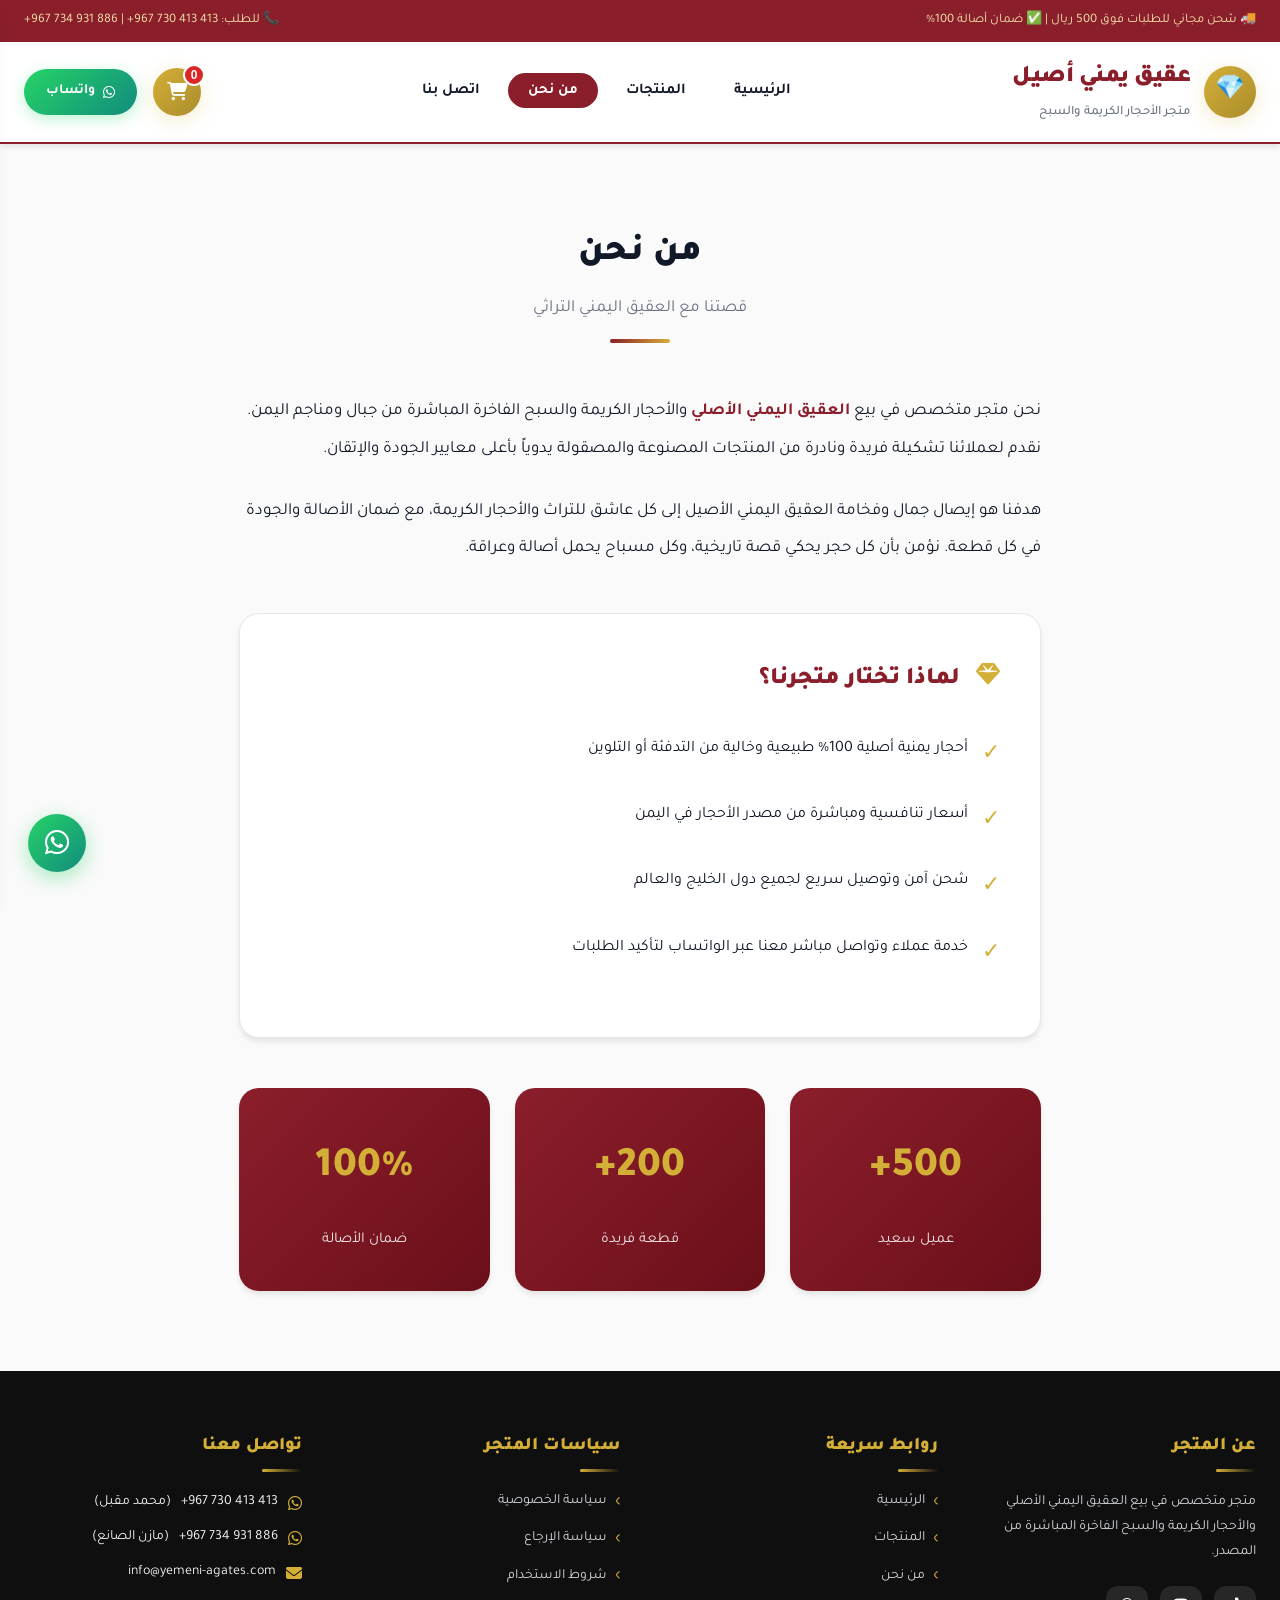
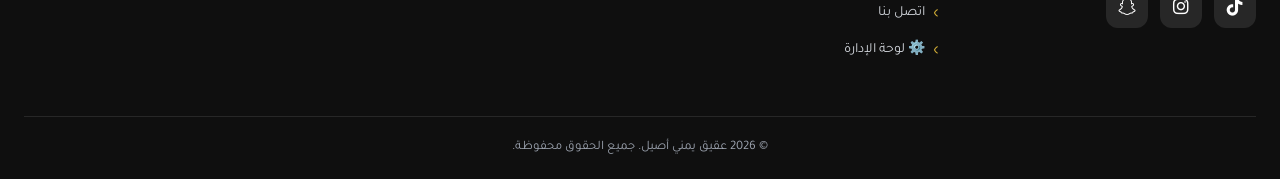
==== commit 611a3c27: "Update about.html" ====
--- a/about.html
+++ b/about.html
@@ -1,207 +1,201 @@
-
-about_html = '''<!DOCTYPE html>
-<html lang="ar" dir="rtl">
-<head>
-    <meta charset="UTF-8">
-    <meta name="viewport" content="width=device-width, initial-scale=1.0">
-    <meta name="description" content="تعرف على قصة متجر عقيق يمني أصيل ومصدر أحجارنا الكريمة">
-    <title>من نحن - عقيق يمني أصيل</title>
-    <link href="https://fonts.googleapis.com/css2?family=Tajawal:wght@300;400;500;700;800;900&display=swap" rel="stylesheet">
-    <link rel="stylesheet" href="https://cdnjs.cloudflare.com/ajax/libs/font-awesome/6.4.0/css/all.min.css">
-    <link rel="stylesheet" href="style.css">
-</head>
-<body>
-
-    <!-- HEADER -->
-    <header class="header">
-        <div class="header-top">
-            <div class="container">
-                <span>🚚 شحن مجاني للطلبات فوق 500 ريال | ✅ ضمان أصالة 100%</span>
-                <span>📞 للطلب: +967 730 413 413 | +967 734 931 886</span>
-            </div>
-        </div>
-        <div class="header-main">
-            <div class="container">
-                <a href="index.html" class="logo">
-                    <div class="logo-icon">💎</div>
-                    <div class="logo-text">
-                        <h1>عقيق يمني أصيل</h1>
-                        <span>متجر الأحجار الكريمة والسبح</span>
-                    </div>
-                </a>
-
-                <button class="mobile-menu-btn" aria-label="قائمة التصفح">
-                    <i class="fas fa-bars"></i>
-                </button>
-
-                <ul class="nav-links">
-                    <li><a href="index.html">الرئيسية</a></li>
-                    <li><a href="products.html">المنتجات</a></li>
-                    <li><a href="about.html" class="active">من نحن</a></li>
-                    <li><a href="contact.html">اتصل بنا</a></li>
-                </ul>
-                <div class="header-actions">
-                    <button class="cart-btn" onclick="toggleCart()" title="سلة التسوق">
-                        <i class="fas fa-shopping-cart"></i>
-                        <span class="cart-count" id="cartCount">0</span>
-                    </button>
-                    <a href="https://wa.me/967730413413" class="whatsapp-btn-header" target="_blank">
-                        <i class="fab fa-whatsapp"></i>
-                        واتساب
-                    </a>
-                </div>
-            </div>
-        </div>
-    </header>
-
-    <!-- ABOUT SECTION -->
-    <section style="padding: 80px 0; background: var(--white); min-height: 70vh;">
-        <div class="container" style="max-width: 850px;">
-            <div class="section-title">
-                <h3>من نحن</h3>
-                <p>قصتنا مع العقيق اليمني التراثي</p>
-                <div class="line"></div>
-            </div>
-            <div style="font-size: 17px; line-height: 2.2; color: var(--gray);">
-                <p style="margin-bottom: 25px;">
-                    نحن متجر متخصص في بيع <strong style="color:var(--primary);">العقيق اليمني الأصلي</strong> والأحجار الكريمة والسبح الفاخرة المباشرة من جبال ومناجم اليمن. 
-                    نقدم لعملائنا تشكيلة فريدة ونادرة من المنتجات المصنوعة والمصقولة يدوياً بأعلى معايير الجودة والإتقان.
-                </p>
-                <p style="margin-bottom: 25px;">
-                    هدفنا هو إيصال جمال وفخامة العقيق اليمني الأصيل إلى كل عاشق للتراث والأحجار الكريمة، مع ضمان الأصالة والجودة في كل قطعة.
-                    نؤمن بأن كل حجر يحكي قصة تاريخية، وكل مسباح يحمل أصالة وعراقة.
-                </p>
-                
-                <div style="background: linear-gradient(135deg, var(--light), #fff); padding: 40px; border-radius: var(--radius-lg); margin: 45px 0; border-right: 4px solid var(--gold); box-shadow: var(--shadow);">
-                    <h4 style="color: var(--primary); margin-bottom: 25px; font-size: 24px; font-weight: 900;">
-                        <i class="fas fa-gem" style="color:var(--gold);margin-left:10px;"></i>
-                        لماذا تختار متجرنا؟
-                    </h4>
-                    <ul style="list-style: none; padding: 0;">
-                        <li style="margin-bottom: 18px; display: flex; align-items: flex-start; gap: 14px; font-size: 16px;">
-                            <span style="color: var(--gold); font-size: 22px; flex-shrink: 0;">✓</span>
-                            <span>أحجار يمنية أصلية 100% طبيعية وخالية من التدفئة أو التلوين</span>
-                        </li>
-                        <li style="margin-bottom: 18px; display: flex; align-items: flex-start; gap: 14px; font-size: 16px;">
-                            <span style="color: var(--gold); font-size: 22px; flex-shrink: 0;">✓</span>
-                            <span>أسعار تنافسية ومباشرة من مصدر الأحجار في اليمن</span>
-                        </li>
-                        <li style="margin-bottom: 18px; display: flex; align-items: flex-start; gap: 14px; font-size: 16px;">
-                            <span style="color: var(--gold); font-size: 22px; flex-shrink: 0;">✓</span>
-                            <span>شحن آمن وتوصيل سريع لجميع دول الخليج والعالم</span>
-                        </li>
-                        <li style="margin-bottom: 18px; display: flex; align-items: flex-start; gap: 14px; font-size: 16px;">
-                            <span style="color: var(--gold); font-size: 22px; flex-shrink: 0;">✓</span>
-                            <span>خدمة عملاء وتواصل مباشر معنا عبر الواتساب لتأكيد الطلبات</span>
-                        </li>
-                    </ul>
-                </div>
-
-                <div style="display: grid; grid-template-columns: repeat(auto-fit, minmax(200px, 1fr)); gap: 25px; margin-top: 50px;">
-                    <div style="text-align: center; padding: 35px 25px; background: linear-gradient(135deg, var(--primary), var(--primary-dark)); border-radius: var(--radius-lg); color: var(--white); box-shadow: var(--shadow-md);">
-                        <div style="font-size: 42px; font-weight: 900; color: var(--gold); margin-bottom: 8px;">500+</div>
-                        <div style="opacity: 0.9; font-size: 15px;">عميل سعيد</div>
-                    </div>
-                    <div style="text-align: center; padding: 35px 25px; background: linear-gradient(135deg, var(--primary), var(--primary-dark)); border-radius: var(--radius-lg); color: var(--white); box-shadow: var(--shadow-md);">
-                        <div style="font-size: 42px; font-weight: 900; color: var(--gold); margin-bottom: 8px;">200+</div>
-                        <div style="opacity: 0.9; font-size: 15px;">قطعة فريدة</div>
-                    </div>
-                    <div style="text-align: center; padding: 35px 25px; background: linear-gradient(135deg, var(--primary), var(--primary-dark)); border-radius: var(--radius-lg); color: var(--white); box-shadow: var(--shadow-md);">
-                        <div style="font-size: 42px; font-weight: 900; color: var(--gold); margin-bottom: 8px;">100%</div>
-                        <div style="opacity: 0.9; font-size: 15px;">ضمان الأصالة</div>
-                    </div>
-                </div>
-            </div>
-        </div>
-    </section>
-
-    <!-- FOOTER -->
-    <footer class="footer">
-        <div class="container">
-            <div class="footer-grid">
-                <div class="footer-section">
-                    <h4>عن المتجر</h4>
-                    <p>متجر متخصص في بيع العقيق اليمني الأصلي والأحجار الكريمة والسبح الفاخرة المباشرة من المصدر.</p>
-                    <div class="social-links">
-                        <a href="#" aria-label="تيك توك"><i class="fab fa-tiktok"></i></a>
-                        <a href="#" aria-label="انستغرام"><i class="fab fa-instagram"></i></a>
-                        <a href="#" aria-label="سناب شات"><i class="fab fa-snapchat"></i></a>
-                    </div>
-                </div>
-                <div class="footer-section">
-                    <h4>روابط سريعة</h4>
-                    <ul class="footer-links">
-                        <li><a href="index.html">الرئيسية</a></li>
-                        <li><a href="products.html">المنتجات</a></li>
-                        <li><a href="about.html">من نحن</a></li>
-                        <li><a href="contact.html">اتصل بنا</a></li>
-                        <li><a href="admin.html">⚙️ لوحة الإدارة</a></li>
-                    </ul>
-                </div>
-                <div class="footer-section">
-                    <h4>سياسات المتجر</h4>
-                    <ul class="footer-links">
-                        <li><a href="privacy.html">سياسة الخصوصية</a></li>
-                        <li><a href="return.html">سياسة الإرجاع</a></li>
-                        <li><a href="terms.html">شروط الاستخدام</a></li>
-                    </ul>
-                </div>
-                <div class="footer-section footer-contact">
-                    <h4>تواصل معنا</h4>
-                    <p><i class="fab fa-whatsapp"></i> +967 730 413 413 (محمد مقبل)</p>
-                    <p><i class="fab fa-whatsapp"></i> +967 734 931 886 (مازن الصانع)</p>
-                    <p><i class="fas fa-envelope"></i> info@yemeni-agates.com</p>
-                </div>
-            </div>
-            <div class="footer-bottom">
-                <p>© 2026 عقيق يمني أصيل. جميع الحقوق محفوظة.</p>
-            </div>
-        </div>
-    </footer>
-
-    <!-- CART SIDEBAR -->
-    <div class="cart-overlay" id="cartOverlay" onclick="toggleCart()"></div>
-    <div class="cart-sidebar" id="cartSidebar">
-        <div class="cart-header">
-            <h3>🛒 سلة التسوق</h3>
-            <button class="close-cart" onclick="toggleCart()"><i class="fas fa-times"></i></button>
-        </div>
-        <div class="cart-items" id="cartItems">
-            <div class="cart-empty">
-                <i class="fas fa-shopping-cart"></i>
-                <p>السلة فارغة</p>
-            </div>
-        </div>
-        <div class="cart-footer" id="cartFooter" style="display: none;">
-            <div class="cart-total">
-                <span>الإجمالي:</span>
-                <span id="cartTotal">0 ريال</span>
-            </div>
-            <button class="checkout-btn" onclick="checkoutWhatsApp()">
-                <i class="fab fa-whatsapp"></i>
-                إتمام الطلب عبر واتساب
-            </button>
-        </div>
-    </div>
-
-    <!-- WHATSAPP FLOAT BUTTON -->
-    <div class="whatsapp-float">
-        <a href="https://wa.me/967730413413" target="_blank" title="تواصل معنا عبر واتساب" aria-label="واتساب">
-            <i class="fab fa-whatsapp"></i>
-        </a>
-    </div>
-
-    <div class="toast" id="toast">
-        <i class="fas fa-check-circle"></i>
-        <span id="toastMessage">تمت الإضافة للسلة</span>
-    </div>
-
-    <script src="app.js"></script>
-</body>
-</html>'''
-
-with open('/mnt/agents/output/about.html', 'w', encoding='utf-8') as f:
-    f.write(about_html)
-
-print("✅ about.html تم إنشاؤه بنجاح!")
-print(f"📊 الحجم: {len(about_html)} حرف")
+<!DOCTYPE html>
+<html lang="ar" dir="rtl">
+<head>
+    <meta charset="UTF-8">
+    <meta name="viewport" content="width=device-width, initial-scale=1.0">
+    <meta name="description" content="تعرف على قصة متجر عقيق يمني أصيل ومصدر أحجارنا الكريمة">
+    <meta name="keywords" content="عقيق يمني, أحجار كريمة, سبح, مسباح, قصة المتجر, من نحن">
+    <title>من نحن - عقيق يمني أصيل</title>
+    <link href="https://fonts.googleapis.com/css2?family=Tajawal:wght@300;400;500;700;800;900&display=swap" rel="stylesheet">
+    <link rel="stylesheet" href="https://cdnjs.cloudflare.com/ajax/libs/font-awesome/6.4.0/css/all.min.css">
+    <link rel="stylesheet" href="style.css">
+</head>
+<body>
+
+    <!-- HEADER -->
+    <header class="header">
+        <div class="header-top">
+            <div class="container">
+                <span>🚚 شحن مجاني للطلبات فوق 500 ريال | ✅ ضمان أصالة 100%</span>
+                <span>📞 للطلب: <span dir="ltr">+967 730 413 413</span> | <span dir="ltr">+967 734 931 886</span></span>
+            </div>
+        </div>
+        <div class="header-main">
+            <div class="container">
+                <a href="index.html" class="logo">
+                    <div class="logo-icon">💎</div>
+                    <div class="logo-text">
+                        <h1>عقيق يمني أصيل</h1>
+                        <span>متجر الأحجار الكريمة والسبح</span>
+                    </div>
+                </a>
+
+                <button class="mobile-menu-btn" aria-label="قائمة التصفح">
+                    <i class="fas fa-bars"></i>
+                </button>
+
+                <ul class="nav-links">
+                    <li><a href="index.html">الرئيسية</a></li>
+                    <li><a href="products.html">المنتجات</a></li>
+                    <li><a href="about.html" class="active">من نحن</a></li>
+                    <li><a href="contact.html">اتصل بنا</a></li>
+                </ul>
+                <div class="header-actions">
+                    <button class="cart-btn" onclick="toggleCart()" title="سلة التسوق">
+                        <i class="fas fa-shopping-cart"></i>
+                        <span class="cart-count" id="cartCount">0</span>
+                    </button>
+                    <a href="https://wa.me/967730413413" class="whatsapp-btn-header" target="_blank">
+                        <i class="fab fa-whatsapp"></i>
+                        واتساب
+                    </a>
+                </div>
+            </div>
+        </div>
+    </header>
+
+    <!-- ABOUT SECTION -->
+    <section style="padding: 80px 0; background: var(--bg-main); min-height: 70vh;">
+        <div class="container" style="max-width: 850px;">
+            <div class="section-title">
+                <h3>من نحن</h3>
+                <p>قصتنا مع العقيق اليمني التراثي</p>
+                <div class="line"></div>
+            </div>
+            <div style="font-size: 17px; line-height: 2.2; color: var(--text-muted);">
+                <p style="margin-bottom: 25px; color: var(--text-main);">
+                    نحن متجر متخصص في بيع <strong style="color:var(--primary);">العقيق اليمني الأصلي</strong> والأحجار الكريمة والسبح الفاخرة المباشرة من جبال ومناجم اليمن. 
+                    نقدم لعملائنا تشكيلة فريدة ونادرة من المنتجات المصنوعة والمصقولة يدوياً بأعلى معايير الجودة والإتقان.
+                </p>
+                <p style="margin-bottom: 25px; color: var(--text-main);">
+                    هدفنا هو إيصال جمال وفخامة العقيق اليمني الأصيل إلى كل عاشق للتراث والأحجار الكريمة، مع ضمان الأصالة والجودة في كل قطعة.
+                    نؤمن بأن كل حجر يحكي قصة تاريخية، وكل مسباح يحمل أصالة وعراقة.
+                </p>
+                
+                <div style="background: var(--bg-card); padding: 40px; border-radius: var(--radius-lg); margin: 45px 0; border-right: 4px solid var(--gold); box-shadow: var(--shadow-md); border: 1px solid var(--border-color);">
+                    <h4 style="color: var(--primary); margin-bottom: 25px; font-size: 24px; font-weight: 900;">
+                        <i class="fas fa-gem" style="color:var(--gold);margin-left:10px;"></i>
+                        لماذا تختار متجرنا؟
+                    </h4>
+                    <ul style="list-style: none; padding: 0;">
+                        <li style="margin-bottom: 18px; display: flex; align-items: flex-start; gap: 14px; font-size: 16px; color: var(--text-main);">
+                            <span style="color: var(--gold); font-size: 22px; flex-shrink: 0;">✓</span>
+                            <span>أحجار يمنية أصلية 100% طبيعية وخالية من التدفئة أو التلوين</span>
+                        </li>
+                        <li style="margin-bottom: 18px; display: flex; align-items: flex-start; gap: 14px; font-size: 16px; color: var(--text-main);">
+                            <span style="color: var(--gold); font-size: 22px; flex-shrink: 0;">✓</span>
+                            <span>أسعار تنافسية ومباشرة من مصدر الأحجار في اليمن</span>
+                        </li>
+                        <li style="margin-bottom: 18px; display: flex; align-items: flex-start; gap: 14px; font-size: 16px; color: var(--text-main);">
+                            <span style="color: var(--gold); font-size: 22px; flex-shrink: 0;">✓</span>
+                            <span>شحن آمن وتوصيل سريع لجميع دول الخليج والعالم</span>
+                        </li>
+                        <li style="margin-bottom: 18px; display: flex; align-items: flex-start; gap: 14px; font-size: 16px; color: var(--text-main);">
+                            <span style="color: var(--gold); font-size: 22px; flex-shrink: 0;">✓</span>
+                            <span>خدمة عملاء وتواصل مباشر معنا عبر الواتساب لتأكيد الطلبات</span>
+                        </li>
+                    </ul>
+                </div>
+
+                <div style="display: grid; grid-template-columns: repeat(auto-fit, minmax(200px, 1fr)); gap: 25px; margin-top: 50px;">
+                    <div style="text-align: center; padding: 35px 25px; background: linear-gradient(135deg, var(--primary), var(--primary-dark)); border-radius: var(--radius-lg); color: #FFF; box-shadow: var(--shadow-md);">
+                        <div style="font-size: 42px; font-weight: 900; color: var(--gold); margin-bottom: 8px;">500+</div>
+                        <div style="opacity: 0.9; font-size: 15px;">عميل سعيد</div>
+                    </div>
+                    <div style="text-align: center; padding: 35px 25px; background: linear-gradient(135deg, var(--primary), var(--primary-dark)); border-radius: var(--radius-lg); color: #FFF; box-shadow: var(--shadow-md);">
+                        <div style="font-size: 42px; font-weight: 900; color: var(--gold); margin-bottom: 8px;">200+</div>
+                        <div style="opacity: 0.9; font-size: 15px;">قطعة فريدة</div>
+                    </div>
+                    <div style="text-align: center; padding: 35px 25px; background: linear-gradient(135deg, var(--primary), var(--primary-dark)); border-radius: var(--radius-lg); color: #FFF; box-shadow: var(--shadow-md);">
+                        <div style="font-size: 42px; font-weight: 900; color: var(--gold); margin-bottom: 8px;">100%</div>
+                        <div style="opacity: 0.9; font-size: 15px;">ضمان الأصالة</div>
+                    </div>
+                </div>
+            </div>
+        </div>
+    </section>
+
+    <!-- FOOTER -->
+    <footer class="footer">
+        <div class="container">
+            <div class="footer-grid">
+                <div class="footer-section">
+                    <h4>عن المتجر</h4>
+                    <p>متجر متخصص في بيع العقيق اليمني الأصلي والأحجار الكريمة والسبح الفاخرة المباشرة من المصدر.</p>
+                    <div class="social-links">
+                        <a href="#" aria-label="تيك توك"><i class="fab fa-tiktok"></i></a>
+                        <a href="#" aria-label="انستغرام"><i class="fab fa-instagram"></i></a>
+                        <a href="#" aria-label="سناب شات"><i class="fab fa-snapchat"></i></a>
+                    </div>
+                </div>
+                <div class="footer-section">
+                    <h4>روابط سريعة</h4>
+                    <ul class="footer-links">
+                        <li><a href="index.html">الرئيسية</a></li>
+                        <li><a href="products.html">المنتجات</a></li>
+                        <li><a href="about.html">من نحن</a></li>
+                        <li><a href="contact.html">اتصل بنا</a></li>
+                        <li><a href="admin.html">⚙️ لوحة الإدارة</a></li>
+                    </ul>
+                </div>
+                <div class="footer-section">
+                    <h4>سياسات المتجر</h4>
+                    <ul class="footer-links">
+                        <li><a href="privacy.html">سياسة الخصوصية</a></li>
+                        <li><a href="return.html">سياسة الإرجاع</a></li>
+                        <li><a href="terms.html">شروط الاستخدام</a></li>
+                    </ul>
+                </div>
+                <div class="footer-section footer-contact">
+                    <h4>تواصل معنا</h4>
+                    <p><i class="fab fa-whatsapp"></i> <span dir="ltr">+967 730 413 413</span> (محمد مقبل)</p>
+                    <p><i class="fab fa-whatsapp"></i> <span dir="ltr">+967 734 931 886</span> (مازن الصانع)</p>
+                    <p><i class="fas fa-envelope"></i> info@yemeni-agates.com</p>
+                </div>
+            </div>
+            <div class="footer-bottom">
+                <p>© 2026 عقيق يمني أصيل. جميع الحقوق محفوظة.</p>
+            </div>
+        </div>
+    </footer>
+
+    <!-- CART SIDEBAR -->
+    <div class="cart-overlay" id="cartOverlay" onclick="toggleCart()"></div>
+    <div class="cart-sidebar" id="cartSidebar">
+        <div class="cart-header">
+            <h3>🛒 سلة التسوق</h3>
+            <button class="close-cart" onclick="toggleCart()"><i class="fas fa-times"></i></button>
+        </div>
+        <div class="cart-items" id="cartItems">
+            <div class="cart-empty">
+                <i class="fas fa-shopping-cart"></i>
+                <p>السلة فارغة</p>
+            </div>
+        </div>
+        <div class="cart-footer" id="cartFooter" style="display: none;">
+            <div class="cart-total">
+                <span>الإجمالي:</span>
+                <span id="cartTotal">0 ريال</span>
+            </div>
+            <button class="checkout-btn" onclick="checkoutWhatsApp()">
+                <i class="fab fa-whatsapp"></i>
+                إتمام الطلب عبر واتساب
+            </button>
+        </div>
+    </div>
+
+    <!-- WHATSAPP FLOAT BUTTON -->
+    <div class="whatsapp-float">
+        <a href="https://wa.me/967730413413" target="_blank" title="تواصل معنا عبر واتساب" aria-label="واتساب">
+            <i class="fab fa-whatsapp"></i>
+        </a>
+    </div>
+
+    <div class="toast" id="toast">
+        <i class="fas fa-check-circle"></i>
+        <span id="toastMessage">تمت الإضافة للسلة</span>
+    </div>
+
+    <script src="app.js"></script>
+</body>
+</html>
--- a/style.css
+++ b/style.css
@@ -1,1391 +1,431 @@
-
-css_content = '''@import url('https://fonts.googleapis.com/css2?family=Tajawal:wght@300;400;500;700;800;900&display=swap');
-
-:root {
-    --primary: #6B0F1A;
-    --primary-light: #9B2335;
-    --primary-dark: #4A0810;
-    --gold: #C9A227;
-    --gold-light: #E8D5A3;
-    --gold-dark: #9A7B1A;
-    --dark: #0F0F0F;
-    --dark-light: #1A1A1A;
-    --light: #FAF7F2;
-    --white: #FFFFFF;
-    --gray: #6B7280;
-    --gray-light: #9CA3AF;
-    --gray-bg: #F3F4F6;
-    --success: #059669;
-    --danger: #DC2626;
-    --shadow-sm: 0 1px 2px 0 rgba(0, 0, 0, 0.05);
-    --shadow: 0 4px 6px -1px rgba(0, 0, 0, 0.1), 0 2px 4px -1px rgba(0, 0, 0, 0.06);
-    --shadow-md: 0 10px 15px -3px rgba(0, 0, 0, 0.1), 0 4px 6px -2px rgba(0, 0, 0, 0.05);
-    --shadow-lg: 0 20px 25px -5px rgba(0, 0, 0, 0.1), 0 10px 10px -5px rgba(0, 0, 0, 0.04);
-    --shadow-gold: 0 4px 20px rgba(201, 162, 39, 0.25);
-    --radius-sm: 8px;
-    --radius: 12px;
-    --radius-lg: 20px;
-    --radius-xl: 28px;
-    --transition: all 0.3s cubic-bezier(0.4, 0, 0.2, 1);
-}
-
-* { margin: 0; padding: 0; box-sizing: border-box; }
-
-html { scroll-behavior: smooth; }
-
-body {
-    font-family: 'Tajawal', sans-serif;
-    background: var(--light);
-    color: var(--dark);
-    line-height: 1.7;
-    overflow-x: hidden;
-    font-size: 16px;
-}
-
-.container { max-width: 1280px; margin: 0 auto; padding: 0 24px; }
-
-/* ===== SCROLLBAR ===== */
-::-webkit-scrollbar { width: 8px; }
-::-webkit-scrollbar-track { background: var(--light); }
-::-webkit-scrollbar-thumb { background: var(--primary); border-radius: 4px; }
-::-webkit-scrollbar-thumb:hover { background: var(--primary-dark); }
-
-/* ===== ANIMATIONS ===== */
-@keyframes fadeInUp {
-    from { opacity: 0; transform: translateY(30px); }
-    to { opacity: 1; transform: translateY(0); }
-}
-
-@keyframes fadeIn {
-    from { opacity: 0; }
-    to { opacity: 1; }
-}
-
-@keyframes shimmer {
-    0% { background-position: -1000px 0; }
-    100% { background-position: 1000px 0; }
-}
-
-@keyframes float {
-    0%, 100% { transform: translateY(0); }
-    50% { transform: translateY(-10px); }
-}
-
-@keyframes pulse-gold {
-    0%, 100% { box-shadow: 0 0 0 0 rgba(201, 162, 39, 0.4); }
-    50% { box-shadow: 0 0 0 15px rgba(201, 162, 39, 0); }
-}
-
-.animate-fade-in { animation: fadeIn 0.6s ease-out; }
-.animate-fade-up { animation: fadeInUp 0.6s ease-out; }
-
-/* ===== HEADER ===== */
-.header {
-    background: linear-gradient(135deg, var(--primary) 0%, var(--primary-dark) 100%);
-    position: sticky;
-    top: 0;
-    z-index: 1000;
-    box-shadow: var(--shadow-lg);
-}
-
-.header-top {
-    background: rgba(0,0,0,0.2);
-    padding: 10px 0;
-    font-size: 13px;
-    color: var(--gold-light);
-    border-bottom: 1px solid rgba(201, 162, 39, 0.15);
-}
-
-.header-top .container {
-    display: flex;
-    justify-content: space-between;
-    align-items: center;
-    flex-wrap: wrap;
-    gap: 8px;
-}
-
-.header-main { padding: 16px 0; }
-.header-main .container {
-    display: flex;
-    justify-content: space-between;
-    align-items: center;
-    gap: 20px;
-}
-
-.logo {
-    display: flex;
-    align-items: center;
-    gap: 14px;
-    color: var(--white);
-    text-decoration: none;
-    transition: var(--transition);
-}
-
-.logo:hover { transform: scale(1.02); }
-
-.logo-icon {
-    width: 52px;
-    height: 52px;
-    background: linear-gradient(135deg, var(--gold), var(--gold-light));
-    border-radius: 50%;
-    display: flex;
-    align-items: center;
-    justify-content: center;
-    font-size: 24px;
-    color: var(--primary);
-    box-shadow: var(--shadow-gold);
-    animation: float 3s ease-in-out infinite;
-}
-
-.logo-text h1 { font-size: 24px; font-weight: 900; color: var(--white); letter-spacing: -0.5px; }
-.logo-text span { font-size: 13px; color: var(--gold-light); opacity: 0.9; font-weight: 500; }
-
-.nav-links {
-    display: flex;
-    gap: 8px;
-    list-style: none;
-    align-items: center;
-}
-
-.nav-links a {
-    color: rgba(255,255,255,0.9);
-    text-decoration: none;
-    font-weight: 600;
-    font-size: 15px;
-    padding: 10px 20px;
-    border-radius: 30px;
-    transition: var(--transition);
-    position: relative;
-    overflow: hidden;
-}
-
-.nav-links a::before {
-    content: '';
-    position: absolute;
-    top: 0; left: 0; right: 0; bottom: 0;
-    background: rgba(255,255,255,0.1);
-    border-radius: 30px;
-    transform: scaleX(0);
-    transform-origin: right;
-    transition: transform 0.3s ease;
-}
-
-.nav-links a:hover::before,
-.nav-links a.active::before { transform: scaleX(1); }
-
-.nav-links a:hover,
-.nav-links a.active {
-    color: var(--gold-light);
-}
-
-.header-actions { display: flex; align-items: center; gap: 16px; }
-
-.cart-btn {
-    position: relative;
-    background: linear-gradient(135deg, var(--gold), var(--gold-dark));
-    color: var(--primary-dark);
-    border: none;
-    width: 48px;
-    height: 48px;
-    border-radius: 50%;
-    cursor: pointer;
-    font-size: 18px;
-    box-shadow: var(--shadow-gold);
-    transition: var(--transition);
-    display: flex;
-    align-items: center;
-    justify-content: center;
-}
-
-.cart-btn:hover { transform: scale(1.1) rotate(-5deg); }
-
-.cart-count {
-    position: absolute;
-    top: -4px;
-    right: -4px;
-    background: var(--white);
-    color: var(--primary);
-    width: 22px;
-    height: 22px;
-    border-radius: 50%;
-    font-size: 12px;
-    font-weight: 900;
-    display: flex;
-    align-items: center;
-    justify-content: center;
-    box-shadow: var(--shadow-sm);
-}
-
-.whatsapp-btn-header {
-    background: linear-gradient(135deg, #25D366, #128C7E);
-    color: var(--white);
-    padding: 11px 22px;
-    border-radius: 30px;
-    font-weight: 700;
-    font-size: 14px;
-    display: flex;
-    align-items: center;
-    gap: 8px;
-    text-decoration: none;
-    box-shadow: 0 4px 15px rgba(37, 211, 102, 0.3);
-    transition: var(--transition);
-}
-
-.whatsapp-btn-header:hover {
-    transform: translateY(-2px);
-    box-shadow: 0 6px 20px rgba(37, 211, 102, 0.4);
-}
-
-.mobile-menu-btn {
-    display: none;
-    background: rgba(255,255,255,0.1);
-    border: none;
-    color: var(--white);
-    width: 44px;
-    height: 44px;
-    border-radius: 12px;
-    font-size: 20px;
-    cursor: pointer;
-    backdrop-filter: blur(10px);
-}
-
-/* ===== HERO SECTION ===== */
-.hero {
-    background: linear-gradient(135deg, var(--primary) 0%, var(--primary-dark) 50%, #2D0A0F 100%);
-    padding: 90px 0 70px;
-    color: var(--white);
-    position: relative;
-    overflow: hidden;
-}
-
-.hero::before {
-    content: '';
-    position: absolute;
-    top: -50%;
-    right: -20%;
-    width: 600px;
-    height: 600px;
-    background: radial-gradient(circle, rgba(201, 162, 39, 0.1) 0%, transparent 70%);
-    border-radius: 50%;
-}
-
-.hero .container {
-    display: grid;
-    grid-template-columns: 1.3fr 0.7fr;
-    gap: 60px;
-    align-items: center;
-    position: relative;
-    z-index: 1;
-}
-
-.hero-content { animation: fadeInUp 0.8s ease-out; }
-
-.hero-content h2 {
-    font-size: 48px;
-    font-weight: 900;
-    line-height: 1.15;
-    margin-bottom: 20px;
-    color: var(--white);
-}
-
-.hero-content h2 span {
-    color: var(--gold);
-    display: block;
-    position: relative;
-}
-
-.hero-content h2 span::after {
-    content: '';
-    position: absolute;
-    bottom: 4px;
-    right: 0;
-    width: 100%;
-    height: 8px;
-    background: linear-gradient(90deg, transparent, rgba(201, 162, 39, 0.3), transparent);
-    border-radius: 4px;
-}
-
-.hero-content p {
-    font-size: 18px;
-    color: rgba(255,255,255,0.85);
-    margin-bottom: 30px;
-    line-height: 1.8;
-    max-width: 90%;
-}
-
-.hero-badges { display: flex; gap: 12px; margin-bottom: 35px; flex-wrap: wrap; }
-
-.badge {
-    background: rgba(255,255,255,0.08);
-    padding: 8px 18px;
-    border-radius: 30px;
-    font-size: 14px;
-    color: var(--white);
-    border: 1px solid rgba(255,255,255,0.15);
-    backdrop-filter: blur(10px);
-    display: flex;
-    align-items: center;
-    gap: 6px;
-}
-
-.hero-buttons { display: flex; gap: 16px; flex-wrap: wrap; }
-
-.btn-primary {
-    background: linear-gradient(135deg, var(--gold), var(--gold-dark));
-    color: var(--primary-dark);
-    padding: 14px 32px;
-    border-radius: 30px;
-    text-decoration: none;
-    font-weight: 800;
-    font-size: 16px;
-    display: inline-flex;
-    align-items: center;
-    gap: 10px;
-    box-shadow: var(--shadow-gold);
-    transition: var(--transition);
-    border: none;
-    cursor: pointer;
-}
-
-.btn-primary:hover {
-    transform: translateY(-3px);
-    box-shadow: 0 8px 25px rgba(201, 162, 39, 0.4);
-}
-
-.btn-secondary {
-    background: transparent;
-    color: var(--white);
-    padding: 14px 32px;
-    border-radius: 30px;
-    text-decoration: none;
-    font-weight: 700;
-    font-size: 16px;
-    border: 2px solid rgba(255,255,255,0.25);
-    display: inline-flex;
-    align-items: center;
-    gap: 10px;
-    transition: var(--transition);
-    backdrop-filter: blur(10px);
-}
-
-.btn-secondary:hover {
-    background: rgba(255,255,255,0.1);
-    border-color: rgba(255,255,255,0.4);
-    transform: translateY(-3px);
-}
-
-.gem-showcase {
-    width: 280px;
-    height: 280px;
-    background: linear-gradient(135deg, rgba(201, 162, 39, 0.15), rgba(107, 15, 26, 0.3));
-    border-radius: 50%;
-    display: flex;
-    align-items: center;
-    justify-content: center;
-    margin: 0 auto;
-    border: 2px solid rgba(201, 162, 39, 0.3);
-    box-shadow: 0 0 60px rgba(201, 162, 39, 0.15);
-    animation: float 4s ease-in-out infinite;
-}
-
-.gem-showcase i { font-size: 100px; color: var(--gold); filter: drop-shadow(0 0 20px rgba(201, 162, 39, 0.4)); }
-
-/* ===== CATEGORIES ===== */
-.categories { padding: 80px 0; background: var(--white); }
-
-.categories-grid {
-    display: grid;
-    grid-template-columns: repeat(auto-fit, minmax(240px, 1fr));
-    gap: 24px;
-}
-
-.category-card {
-    background: var(--light);
-    border-radius: var(--radius-lg);
-    padding: 35px 25px;
-    text-align: center;
-    text-decoration: none;
-    color: var(--dark);
-    border: 1px solid transparent;
-    transition: var(--transition);
-    display: block;
-    position: relative;
-    overflow: hidden;
-}
-
-.category-card::before {
-    content: '';
-    position: absolute;
-    top: 0; left: 0; right: 0;
-    height: 4px;
-    background: linear-gradient(90deg, var(--primary), var(--gold));
-    transform: scaleX(0);
-    transition: transform 0.3s ease;
-}
-
-.category-card:hover::before { transform: scaleX(1); }
-
-.category-card:hover {
-    transform: translateY(-8px);
-    box-shadow: var(--shadow-lg);
-    border-color: rgba(201, 162, 39, 0.2);
-}
-
-.category-icon {
-    width: 72px;
-    height: 72px;
-    background: linear-gradient(135deg, var(--primary), var(--primary-light));
-    border-radius: 20px;
-    display: flex;
-    align-items: center;
-    justify-content: center;
-    margin: 0 auto 18px;
-    font-size: 28px;
-    color: var(--gold);
-    box-shadow: 0 8px 20px rgba(107, 15, 26, 0.2);
-    transition: var(--transition);
-}
-
-.category-card:hover .category-icon {
-    transform: scale(1.1) rotate(-5deg);
-}
-
-.category-card h4 { font-size: 20px; font-weight: 800; color: var(--primary); margin-bottom: 8px; }
-.category-card p { font-size: 14px; color: var(--gray); line-height: 1.6; }
-
-/* ===== SECTION TITLES ===== */
-.section-title { text-align: center; margin-bottom: 50px; }
-.section-title h3 { font-size: 36px; font-weight: 900; color: var(--dark); margin-bottom: 10px; }
-.section-title p { color: var(--gray); font-size: 17px; }
-.section-title .line {
-    width: 60px;
-    height: 4px;
-    background: linear-gradient(90deg, var(--primary), var(--gold));
-    margin: 15px auto 0;
-    border-radius: 2px;
-}
-
-/* ===== FILTER TABS ===== */
-.filter-tabs {
-    display: flex;
-    gap: 12px;
-    justify-content: center;
-    margin-bottom: 40px;
-    flex-wrap: wrap;
-}
-
-.filter-tab {
-    padding: 10px 24px;
-    border-radius: 30px;
-    border: 1.5px solid #E5E7EB;
-    background: var(--white);
-    font-weight: 600;
-    font-size: 15px;
-    cursor: pointer;
-    transition: var(--transition);
-    color: var(--gray);
-    font-family: 'Tajawal', sans-serif;
-}
-
-.filter-tab:hover {
-    border-color: var(--primary);
-    color: var(--primary);
-}
-
-.filter-tab.active {
-    background: linear-gradient(135deg, var(--primary), var(--primary-light));
-    color: var(--white);
-    border-color: var(--primary);
-    box-shadow: 0 4px 15px rgba(107, 15, 26, 0.25);
-}
-
-/* ===== SEARCH BAR ===== */
-.search-box {
-    max-width: 500px;
-    margin: 0 auto 35px;
-    position: relative;
-}
-
-.search-box input {
-    width: 100%;
-    padding: 14px 50px 14px 20px;
-    border: 2px solid #E5E7EB;
-    border-radius: 30px;
-    font-size: 15px;
-    font-family: 'Tajawal', sans-serif;
-    transition: var(--transition);
-    background: var(--white);
-}
-
-.search-box input:focus {
-    outline: none;
-    border-color: var(--gold);
-    box-shadow: 0 0 0 4px rgba(201, 162, 39, 0.1);
-}
-
-.search-box i {
-    position: absolute;
-    right: 20px;
-    top: 50%;
-    transform: translateY(-50%);
-    color: var(--gray-light);
-    font-size: 18px;
-}
-
-/* ===== PRODUCT CARDS ===== */
-.products { padding: 80px 0; }
-.products-grid {
-    display: grid;
-    grid-template-columns: repeat(auto-fill, minmax(280px, 1fr));
-    gap: 28px;
-}
-
-.product-card {
-    background: var(--white);
-    border-radius: var(--radius-lg);
-    overflow: hidden;
-    transition: var(--transition);
-    border: 1px solid #F0F0F0;
-    position: relative;
-    box-shadow: var(--shadow-sm);
-}
-
-.product-card:hover {
-    transform: translateY(-8px);
-    box-shadow: var(--shadow-lg);
-    border-color: rgba(201, 162, 39, 0.2);
-}
-
-.product-image {
-    position: relative;
-    aspect-ratio: 1;
-    background: linear-gradient(135deg, #F8F8F8, #F0F0F0);
-    overflow: hidden;
-    display: flex;
-    align-items: center;
-    justify-content: center;
-}
-
-.product-image img {
-    width: 100%;
-    height: 100%;
-    object-fit: cover;
-    transition: transform 0.5s ease;
-}
-
-.product-card:hover .product-image img { transform: scale(1.08); }
-
-.product-badges {
-    position: absolute;
-    top: 14px;
-    right: 14px;
-    z-index: 2;
-    display: flex;
-    flex-direction: column;
-    gap: 6px;
-}
-
-.product-badge {
-    padding: 5px 14px;
-    border-radius: 20px;
-    font-size: 12px;
-    font-weight: 800;
-    box-shadow: var(--shadow-sm);
-}
-
-.badge-new { background: linear-gradient(135deg, var(--gold), var(--gold-dark)); color: var(--primary-dark); }
-.badge-sale { background: linear-gradient(135deg, var(--primary), var(--primary-light)); color: var(--white); }
-.badge-hot { background: linear-gradient(135deg, #EF4444, #DC2626); color: var(--white); }
-.badge-sold { background: linear-gradient(135deg, #6B7280, #4B5563); color: var(--white); }
-
-.product-actions {
-    position: absolute;
-    bottom: 16px;
-    left: 50%;
-    transform: translateX(-50%) translateY(15px);
-    display: flex;
-    gap: 12px;
-    opacity: 0;
-    transition: all 0.35s ease;
-    z-index: 10;
-}
-
-.product-card:hover .product-actions {
-    opacity: 1;
-    transform: translateX(-50%) translateY(0);
-}
-
-.action-btn {
-    width: 46px;
-    height: 46px;
-    border-radius: 50%;
-    border: none;
-    cursor: pointer;
-    display: flex;
-    align-items: center;
-    justify-content: center;
-    font-size: 18px;
-    box-shadow: 0 4px 15px rgba(0,0,0,0.2);
-    text-decoration: none;
-    transition: var(--transition);
-}
-
-.action-btn:hover { transform: scale(1.15); }
-
-.action-btn.add-cart { background: var(--primary); color: var(--white); }
-.action-btn.whatsapp { background: #25D366; color: var(--white); }
-.action-btn.view { background: var(--white); color: var(--primary); }
-
-.product-info { padding: 22px; }
-
-.product-category {
-    font-size: 13px;
-    color: var(--gold-dark);
-    font-weight: 800;
-    margin-bottom: 6px;
-    text-transform: uppercase;
-    letter-spacing: 0.5px;
-}
-
-.product-name {
-    font-size: 17px;
-    font-weight: 800;
-    color: var(--dark);
-    margin-bottom: 10px;
-    line-height: 1.4;
-}
-
-.product-specs {
-    display: flex;
-    gap: 16px;
-    font-size: 13px;
-    color: var(--gray);
-    margin-bottom: 14px;
-}
-
-.product-specs span { display: flex; align-items: center; gap: 5px; }
-
-.product-price {
-    display: flex;
-    align-items: center;
-    gap: 12px;
-    flex-wrap: wrap;
-}
-
-.current-price {
-    font-size: 22px;
-    font-weight: 900;
-    color: var(--primary);
-}
-
-.old-price {
-    font-size: 15px;
-    color: var(--gray-light);
-    text-decoration: line-through;
-}
-
-/* ===== FEATURES SECTION ===== */
-.features { padding: 60px 0; background: var(--white); border-top: 1px solid #F0F0F0; }
-
-.features-grid {
-    display: grid;
-    grid-template-columns: repeat(auto-fit, minmax(280px, 1fr));
-    gap: 30px;
-}
-
-.feature-item {
-    text-align: center;
-    padding: 35px 25px;
-    border-radius: var(--radius-lg);
-    background: var(--light);
-    border: 1px solid transparent;
-    transition: var(--transition);
-}
-
-.feature-item:hover {
-    border-color: rgba(201, 162, 39, 0.2);
-    transform: translateY(-4px);
-    box-shadow: var(--shadow-md);
-}
-
-.feature-icon {
-    width: 70px;
-    height: 70px;
-    background: linear-gradient(135deg, var(--primary), var(--primary-light));
-    border-radius: 20px;
-    display: flex;
-    align-items: center;
-    justify-content: center;
-    margin: 0 auto 18px;
-    font-size: 28px;
-    color: var(--gold);
-    box-shadow: 0 8px 20px rgba(107, 15, 26, 0.15);
-}
-
-.feature-item h4 { font-size: 20px; font-weight: 800; color: var(--dark); margin-bottom: 8px; }
-.feature-item p { font-size: 15px; color: var(--gray); line-height: 1.7; }
-
-/* ===== CART SIDEBAR ===== */
-.cart-overlay {
-    position: fixed; top: 0; left: 0; right: 0; bottom: 0;
-    background: rgba(0,0,0,0.6); z-index: 2000;
-    opacity: 0; visibility: hidden; transition: all 0.3s ease;
-    backdrop-filter: blur(4px);
-}
-.cart-overlay.active { opacity: 1; visibility: visible; }
-
-.cart-sidebar {
-    position: fixed; top: 0; left: 0;
-    width: 400px; max-width: 92vw; height: 100vh;
-    background: var(--white); z-index: 2001;
-    transform: translateX(-100%); transition: transform 0.35s cubic-bezier(0.4, 0, 0.2, 1);
-    display: flex; flex-direction: column;
-    box-shadow: var(--shadow-lg);
-}
-.cart-sidebar.active { transform: translateX(0); }
-
-.cart-header {
-    padding: 22px;
-    background: linear-gradient(135deg, var(--primary), var(--primary-dark));
-    color: var(--white);
-    display: flex;
-    justify-content: space-between;
-    align-items: center;
-}
-
-.cart-header h3 { font-size: 20px; font-weight: 800; }
-.close-cart {
-    background: rgba(255,255,255,0.15);
-    border: none;
-    width: 36px;
-    height: 36px;
-    border-radius: 10px;
-    font-size: 18px;
-    cursor: pointer;
-    color: var(--white);
-    display: flex;
-    align-items: center;
-    justify-content: center;
-    transition: var(--transition);
-}
-.close-cart:hover { background: rgba(255,255,255,0.25); }
-
-.cart-items { flex: 1; overflow-y: auto; padding: 20px; }
-
-.cart-empty {
-    text-align: center;
-    padding: 60px 20px;
-    color: var(--gray-light);
-}
-
-.cart-empty i { font-size: 50px; margin-bottom: 15px; color: var(--gold-light); }
-.cart-empty p { font-size: 16px; }
-
-.cart-item {
-    display: flex;
-    gap: 14px;
-    padding: 14px;
-    background: var(--light);
-    border-radius: var(--radius);
-    margin-bottom: 12px;
-    position: relative;
-    border: 1px solid transparent;
-    transition: var(--transition);
-}
-
-.cart-item:hover { border-color: rgba(201, 162, 39, 0.2); }
-
-.cart-item-image {
-    width: 70px;
-    height: 70px;
-    border-radius: 10px;
-    overflow: hidden;
-    flex-shrink: 0;
-    background: var(--white);
-}
-
-.cart-item-image img { width: 100%; height: 100%; object-fit: cover; }
-
-.cart-item-details { flex: 1; }
-.cart-item-name { font-weight: 800; font-size: 14px; color: var(--dark); margin-bottom: 4px; }
-.cart-item-price { color: var(--primary); font-weight: 900; font-size: 15px; }
-
-.cart-item-qty {
-    display: flex;
-    align-items: center;
-    gap: 10px;
-    margin-top: 8px;
-}
-
-.qty-btn {
-    width: 28px;
-    height: 28px;
-    border-radius: 8px;
-    border: 1.5px solid #E5E7EB;
-    background: var(--white);
-    cursor: pointer;
-    font-weight: 700;
-    color: var(--dark);
-    transition: var(--transition);
-    display: flex;
-    align-items: center;
-    justify-content: center;
-}
-
-.qty-btn:hover { border-color: var(--primary); color: var(--primary); }
-
-.remove-item {
-    position: absolute;
-    top: 8px;
-    left: 8px;
-    background: #FEE2E2;
-    color: var(--danger);
-    border: none;
-    width: 24px;
-    height: 24px;
-    border-radius: 6px;
-    cursor: pointer;
-    font-size: 11px;
-    display: flex;
-    align-items: center;
-    justify-content: center;
-    transition: var(--transition);
-}
-
-.remove-item:hover { background: var(--danger); color: var(--white); }
-
-.cart-footer {
-    padding: 22px;
-    border-top: 1px solid #F0F0F0;
-    background: var(--white);
-}
-
-.cart-total {
-    display: flex;
-    justify-content: space-between;
-    margin-bottom: 16px;
-    font-size: 18px;
-    font-weight: 900;
-    color: var(--dark);
-}
-
-.checkout-btn {
-    width: 100%;
-    background: linear-gradient(135deg, #25D366, #128C7E);
-    color: var(--white);
-    border: none;
-    padding: 14px;
-    border-radius: 30px;
-    font-weight: 800;
-    font-size: 16px;
-    cursor: pointer;
-    display: flex;
-    align-items: center;
-    justify-content: center;
-    gap: 10px;
-    transition: var(--transition);
-    box-shadow: 0 4px 15px rgba(37, 211, 102, 0.3);
-}
-
-.checkout-btn:hover {
-    transform: translateY(-2px);
-    box-shadow: 0 6px 20px rgba(37, 211, 102, 0.4);
-}
-
-/* ===== FOOTER ===== */
-.footer { background: var(--dark); color: var(--white); padding: 60px 0 0; }
-
-.footer-grid {
-    display: grid;
-    grid-template-columns: repeat(auto-fit, minmax(220px, 1fr));
-    gap: 40px;
-    margin-bottom: 40px;
-}
-
-.footer-section h4 {
-    color: var(--gold);
-    margin-bottom: 18px;
-    font-weight: 900;
-    font-size: 18px;
-    position: relative;
-    padding-bottom: 10px;
-}
-
-.footer-section h4::after {
-    content: '';
-    position: absolute;
-    bottom: 0;
-    right: 0;
-    width: 40px;
-    height: 3px;
-    background: linear-gradient(90deg, var(--gold), transparent);
-    border-radius: 2px;
-}
-
-.footer-section p { color: rgba(255,255,255,0.7); font-size: 14px; line-height: 1.8; }
-
-.footer-links { list-style: none; }
-.footer-links li { margin-bottom: 10px; }
-.footer-links a {
-    color: rgba(255,255,255,0.7);
-    text-decoration: none;
-    font-size: 14px;
-    transition: var(--transition);
-    display: inline-flex;
-    align-items: center;
-    gap: 8px;
-}
-
-.footer-links a::before {
-    content: '›';
-    color: var(--gold);
-    font-size: 18px;
-    line-height: 1;
-}
-
-.footer-links a:hover { color: var(--gold-light); padding-right: 5px; }
-
-.footer-contact p {
-    display: flex;
-    align-items: center;
-    gap: 10px;
-    margin-bottom: 10px;
-    color: rgba(255,255,255,0.8);
-    font-size: 14px;
-}
-
-.footer-contact i { color: var(--gold); font-size: 16px; }
-
-.social-links { display: flex; gap: 12px; margin-top: 20px; }
-
-.social-links a {
-    width: 42px;
-    height: 42px;
-    border-radius: 12px;
-    background: rgba(255,255,255,0.08);
-    display: flex;
-    align-items: center;
-    justify-content: center;
-    color: var(--white);
-    text-decoration: none;
-    transition: var(--transition);
-    font-size: 18px;
-}
-
-.social-links a:hover {
-    background: var(--gold);
-    color: var(--primary-dark);
-    transform: translateY(-3px);
-}
-
-.footer-bottom {
-    border-top: 1px solid rgba(255,255,255,0.08);
-    padding: 20px 0;
-    text-align: center;
-    font-size: 13px;
-    color: rgba(255,255,255,0.5);
-}
-
-/* ===== WHATSAPP FLOAT ===== */
-.whatsapp-float {
-    position: fixed;
-    bottom: 28px;
-    left: 28px;
-    z-index: 1500;
-}
-
-.whatsapp-float a {
-    width: 58px;
-    height: 58px;
-    background: linear-gradient(135deg, #25D366, #128C7E);
-    border-radius: 50%;
-    display: flex;
-    align-items: center;
-    justify-content: center;
-    color: var(--white);
-    font-size: 28px;
-    text-decoration: none;
-    box-shadow: 0 6px 20px rgba(37, 211, 102, 0.4);
-    animation: pulse-gold 2s infinite;
-    transition: var(--transition);
-}
-
-.whatsapp-float a:hover {
-    transform: scale(1.1);
-    box-shadow: 0 8px 25px rgba(37, 211, 102, 0.5);
-}
-
-/* ===== TOAST ===== */
-.toast {
-    position: fixed;
-    bottom: 28px;
-    right: 28px;
-    background: var(--dark);
-    color: var(--white);
-    padding: 14px 24px;
-    border-radius: var(--radius);
-    display: flex;
-    align-items: center;
-    gap: 12px;
-    z-index: 3000;
-    transform: translateX(150%);
-    transition: transform 0.4s cubic-bezier(0.4, 0, 0.2, 1);
-    box-shadow: var(--shadow-lg);
-    font-weight: 600;
-    font-size: 15px;
-}
-
-.toast i { color: var(--gold); font-size: 20px; }
-.toast.show { transform: translateX(0); }
-
-/* ===== POLICY PAGES ===== */
-.policy-page { padding: 80px 0; background: var(--white); min-height: 70vh; }
-
-.policy-content {
-    max-width: 800px;
-    margin: 0 auto;
-}
-
-.policy-content h4 {
-    color: var(--primary);
-    font-size: 22px;
-    font-weight: 800;
-    margin: 35px 0 15px;
-    padding-right: 16px;
-    border-right: 4px solid var(--gold);
-}
-
-.policy-content p {
-    color: var(--gray);
-    font-size: 16px;
-    line-height: 2;
-    margin-bottom: 15px;
-}
-
-.policy-content ul {
-    list-style: none;
-    padding: 0;
-    margin-bottom: 20px;
-}
-
-.policy-content ul li {
-    color: var(--gray);
-    font-size: 16px;
-    line-height: 2;
-    padding-right: 28px;
-    position: relative;
-    margin-bottom: 8px;
-}
-
-.policy-content ul li::before {
-    content: '';
-    position: absolute;
-    right: 8px;
-    top: 14px;
-    width: 8px;
-    height: 8px;
-    background: var(--gold);
-    border-radius: 50%;
-}
-
-/* ===== ADMIN PANEL ===== */
-.admin-panel { min-height: 100vh; background: var(--light); }
-
-.login-overlay {
-    position: fixed;
-    top: 0; left: 0; right: 0; bottom: 0;
-    background: linear-gradient(135deg, var(--primary), var(--primary-dark));
-    display: flex;
-    align-items: center;
-    justify-content: center;
-    z-index: 1000;
-}
-
-.login-box {
-    background: var(--white);
-    padding: 45px;
-    border-radius: var(--radius-xl);
-    width: 100%;
-    max-width: 420px;
-    box-shadow: var(--shadow-lg);
-    text-align: center;
-}
-
-.login-box h3 { font-size: 24px; font-weight: 900; color: var(--primary); margin-bottom: 8px; }
-.login-box p { color: var(--gray); margin-bottom: 28px; font-size: 15px; }
-
-.login-box input {
-    width: 100%;
-    padding: 14px 18px;
-    border: 2px solid #E5E7EB;
-    border-radius: var(--radius);
-    font-size: 16px;
-    font-family: 'Tajawal', sans-serif;
-    transition: var(--transition);
-    margin-bottom: 8px;
-}
-
-.login-box input:focus {
-    outline: none;
-    border-color: var(--gold);
-    box-shadow: 0 0 0 4px rgba(201, 162, 39, 0.1);
-}
-
-.admin-header {
-    background: linear-gradient(135deg, var(--primary), var(--primary-dark));
-    color: var(--white);
-    padding: 22px 0;
-    position: sticky;
-    top: 0;
-    z-index: 100;
-    box-shadow: var(--shadow-md);
-}
-
-.admin-header .container {
-    display: flex;
-    justify-content: space-between;
-    align-items: center;
-}
-
-.admin-header h3 { font-size: 20px; font-weight: 800; }
-
-.admin-content { padding: 40px 0; }
-
-.admin-form {
-    background: var(--white);
-    padding: 35px;
-    border-radius: var(--radius-lg);
-    box-shadow: var(--shadow);
-    margin-bottom: 40px;
-    border: 1px solid #F0F0F0;
-}
-
-.form-row {
-    display: grid;
-    grid-template-columns: 1fr 1fr;
-    gap: 20px;
-    margin-bottom: 20px;
-}
-
-.form-group { margin-bottom: 20px; }
-.form-group label {
-    display: block;
-    margin-bottom: 8px;
-    font-weight: 700;
-    color: var(--dark);
-    font-size: 14px;
-}
-
-.form-group input,
-.form-group select,
-.form-group textarea {
-    width: 100%;
-    padding: 12px 16px;
-    border: 1.5px solid #E5E7EB;
-    border-radius: var(--radius);
-    font-size: 15px;
-    font-family: 'Tajawal', sans-serif;
-    transition: var(--transition);
-    background: var(--white);
-}
-
-.form-group input:focus,
-.form-group select:focus,
-.form-group textarea:focus {
-    outline: none;
-    border-color: var(--gold);
-    box-shadow: 0 0 0 4px rgba(201, 162, 39, 0.08);
-}
-
-.form-group textarea { resize: vertical; min-height: 100px; }
-
-.btn-success {
-    background: linear-gradient(135deg, var(--success), #047857);
-    color: var(--white);
-    padding: 12px 28px;
-    border-radius: 30px;
-    font-weight: 800;
-    font-size: 15px;
-    border: none;
-    cursor: pointer;
-    transition: var(--transition);
-    display: inline-flex;
-    align-items: center;
-    gap: 8px;
-    box-shadow: 0 4px 15px rgba(5, 150, 105, 0.25);
-}
-
-.btn-success:hover { transform: translateY(-2px); box-shadow: 0 6px 20px rgba(5, 150, 105, 0.35); }
-
-.btn-danger {
-    background: linear-gradient(135deg, var(--danger), #B91C1C);
-    color: var(--white);
-    padding: 8px 16px;
-    border-radius: 8px;
-    font-weight: 700;
-    font-size: 13px;
-    border: none;
-    cursor: pointer;
-    transition: var(--transition);
-}
-
-.btn-danger:hover { transform: scale(1.05); }
-
-.admin-table {
-    width: 100%;
-    border-collapse: collapse;
-    background: var(--white);
-    border-radius: var(--radius);
-    overflow: hidden;
-    box-shadow: var(--shadow);
-    font-size: 14px;
-}
-
-.admin-table th {
-    background: linear-gradient(135deg, var(--primary), var(--primary-dark));
-    color: var(--white);
-    padding: 16px;
-    text-align: right;
-    font-weight: 800;
-    font-size: 14px;
-}
-
-.admin-table td {
-    padding: 16px;
-    border-bottom: 1px solid #F0F0F0;
-    color: var(--dark);
-}
-
-.admin-table tr:hover td { background: var(--light); }
-
-/* ===== MODAL ===== */
-.modal-overlay {
-    position: fixed;
-    top: 0; left: 0; right: 0; bottom: 0;
-    background: rgba(0,0,0,0.6);
-    z-index: 2500;
-    display: flex;
-    align-items: center;
-    justify-content: center;
-    opacity: 0;
-    visibility: hidden;
-    transition: all 0.3s ease;
-    backdrop-filter: blur(4px);
-    padding: 20px;
-}
-
-.modal-overlay.active { opacity: 1; visibility: visible; }
-
-.modal-content {
-    background: var(--white);
-    border-radius: var(--radius-lg);
-    max-width: 700px;
-    width: 100%;
-    max-height: 90vh;
-    overflow-y: auto;
-    transform: scale(0.9) translateY(20px);
-    transition: all 0.3s ease;
-    box-shadow: var(--shadow-lg);
-}
-
-.modal-overlay.active .modal-content { transform: scale(1) translateY(0); }
-
-.modal-header {
-    padding: 22px;
-    border-bottom: 1px solid #F0F0F0;
-    display: flex;
-    justify-content: space-between;
-    align-items: center;
-}
-
-.modal-header h3 { font-size: 20px; font-weight: 900; color: var(--primary); }
-
-.modal-close {
-    background: var(--light);
-    border: none;
-    width: 36px;
-    height: 36px;
-    border-radius: 10px;
-    cursor: pointer;
-    font-size: 18px;
-    color: var(--gray);
-    display: flex;
-    align-items: center;
-    justify-content: center;
-    transition: var(--transition);
-}
-
-.modal-close:hover { background: #FEE2E2; color: var(--danger); }
-
-.modal-body { padding: 22px; }
-
-/* ===== LOADING SKELETON ===== */
-.skeleton {
-    background: linear-gradient(90deg, #F0F0F0 25%, #E8E8E8 50%, #F0F0F0 75%);
-    background-size: 1000px 100%;
-    animation: shimmer 2s infinite linear;
-    border-radius: var(--radius);
-}
-
-/* ===== RESPONSIVE ===== */
-@media (max-width: 1024px) {
-    .hero .container { grid-template-columns: 1fr; text-align: center; gap: 40px; }
-    .hero-content p { max-width: 100%; }
-    .hero-badges { justify-content: center; }
-    .hero-buttons { justify-content: center; }
-    .gem-showcase { width: 220px; height: 220px; }
-    .gem-showcase i { font-size: 70px; }
-    .hero-content h2 { font-size: 36px; }
-}
-
-@media (max-width: 768px) {
-    .mobile-menu-btn { display: flex; align-items: center; justify-content: center; }
-    .nav-links {
-        position: fixed;
-        top: 0; right: -100%;
-        width: 280px; height: 100vh;
-        background: linear-gradient(180deg, var(--primary), var(--primary-dark));
-        flex-direction: column;
-        padding: 100px 30px 30px;
-        transition: right 0.35s ease;
-        z-index: 999;
-        gap: 8px;
-    }
-    .nav-links.mobile-active { right: 0; }
-    .nav-links a { width: 100%; text-align: right; }
-    
-    .header-top .container { justify-content: center; text-align: center; }
-    .header-top span { font-size: 12px; }
-    
-    .hero { padding: 50px 0 40px; }
-    .hero-content h2 { font-size: 28px; }
-    .hero-content p { font-size: 15px; }
-    
-    .section-title h3 { font-size: 26px; }
-    
-    .form-row { grid-template-columns: 1fr; }
-    
-    .cart-sidebar { width: 100%; max-width: 100%; }
-    
-    .products-grid { grid-template-columns: repeat(auto-fill, minmax(240px, 1fr)); gap: 20px; }
-    
-    .admin-table { font-size: 13px; }
-    .admin-table th, .admin-table td { padding: 12px; }
-}
-
-@media (max-width: 480px) {
-    .hero-content h2 { font-size: 24px; }
-    .logo-text h1 { font-size: 18px; }
-    .logo-icon { width: 42px; height: 42px; font-size: 18px; }
-    .products-grid { grid-template-columns: 1fr; }
-    .categories-grid { grid-template-columns: 1fr; }
-    .features-grid { grid-template-columns: 1fr; }
-    .footer-grid { grid-template-columns: 1fr; }
-}
-'''
-
-with open('/mnt/agents/output/style.css', 'w', encoding='utf-8') as f:
-    f.write(css_content)
-
-print("✅ style.css تم إنشاؤه بنجاح!")
-print(f"📊 الحجم: {len(css_content)} حرف")
+@import url('https://fonts.googleapis.com/css2?family=Tajawal:wght@300;400;500;700;800;900&display=swap');
+
+/* ===== VARIABLES (DEFAULT LIGHT THEME) ===== */
+:root {
+    --primary: #8B1E2B;       
+    --primary-light: #A82B3A;
+    --primary-dark: #6B0F1A;
+    --gold: #D4AF37;          
+    --gold-light: #F3E5AB;
+    --gold-dark: #AA8C2C;
+    
+    --bg-main: #FAFAFA;       
+    --bg-secondary: #F3F4F6;  
+    --bg-card: #FFFFFF;       
+    
+    --text-main: #111827;     
+    --text-muted: #6B7280;    
+    --border-color: #E5E7EB;  
+    
+    --white: #FFFFFF;
+    --success: #059669;
+    --danger: #DC2626;
+    
+    --shadow-sm: 0 1px 2px 0 rgba(0, 0, 0, 0.05);
+    --shadow-md: 0 4px 6px -1px rgba(0, 0, 0, 0.1);
+    --shadow-lg: 0 10px 15px -3px rgba(0, 0, 0, 0.05);
+    --shadow-gold: 0 4px 20px rgba(212, 175, 55, 0.25);
+    
+    --radius-sm: 8px;
+    --radius: 12px;
+    --radius-lg: 20px;
+    --radius-xl: 28px;
+    --transition: all 0.3s cubic-bezier(0.4, 0, 0.2, 1);
+}
+
+/* ===== AUTO DARK MODE (الوضع الليلي التلقائي) ===== */
+@media (prefers-color-scheme: dark) {
+    :root {
+        --bg-main: #121212;       
+        --bg-secondary: #1E1E1E;  
+        --bg-card: #181818;       
+        
+        --text-main: #F3F4F6;     
+        --text-muted: #9CA3AF;    
+        --border-color: #333333;  
+        
+        --shadow-md: 0 4px 6px -1px rgba(0, 0, 0, 0.4);
+        --shadow-lg: 0 10px 15px -3px rgba(0, 0, 0, 0.5);
+    }
+}
+
+* { margin: 0; padding: 0; box-sizing: border-box; }
+html { scroll-behavior: smooth; }
+body {
+    font-family: 'Tajawal', sans-serif;
+    background-color: var(--bg-main);
+    color: var(--text-main);
+    line-height: 1.7;
+    overflow-x: hidden;
+    font-size: 16px;
+    transition: background-color 0.3s, color 0.3s;
+}
+
+.container { max-width: 1280px; margin: 0 auto; padding: 0 24px; }
+
+/* ===== SCROLLBAR ===== */
+::-webkit-scrollbar { width: 8px; }
+::-webkit-scrollbar-track { background: var(--bg-main); }
+::-webkit-scrollbar-thumb { background: var(--primary); border-radius: 4px; }
+::-webkit-scrollbar-thumb:hover { background: var(--primary-dark); }
+
+/* ===== ANIMATIONS ===== */
+@keyframes fadeInUp { from { opacity: 0; transform: translateY(30px); } to { opacity: 1; transform: translateY(0); } }
+@keyframes fadeIn { from { opacity: 0; } to { opacity: 1; } }
+@keyframes shimmer { 0% { background-position: -1000px 0; } 100% { background-position: 1000px 0; } }
+@keyframes float { 0%, 100% { transform: translateY(0); } 50% { transform: translateY(-10px); } }
+@keyframes pulse-gold { 0%, 100% { box-shadow: 0 0 0 0 rgba(212, 175, 55, 0.4); } 50% { box-shadow: 0 0 0 15px rgba(212, 175, 55, 0); } }
+
+.animate-fade-in { animation: fadeIn 0.6s ease-out; }
+.animate-fade-up { animation: fadeInUp 0.6s ease-out; }
+
+/* ===== HEADER ===== */
+.header {
+    background: var(--bg-card);
+    position: relative;
+    z-index: 1000;
+    box-shadow: var(--shadow-md);
+    border-bottom: 2px solid var(--primary);
+}
+.header-top {
+    background: var(--primary);
+    padding: 10px 0;
+    font-size: 13px;
+    color: var(--gold-light);
+}
+.header-top .container { display: flex; justify-content: space-between; align-items: center; flex-wrap: wrap; gap: 8px; }
+.header-main { padding: 16px 0; }
+.header-main .container { display: flex; justify-content: space-between; align-items: center; gap: 20px; }
+
+.logo { display: flex; align-items: center; gap: 14px; text-decoration: none; transition: var(--transition); }
+.logo:hover { transform: scale(1.02); }
+.logo-icon {
+    width: 52px; height: 52px;
+    background: linear-gradient(135deg, var(--gold), var(--gold-dark));
+    border-radius: 50%; display: flex; align-items: center; justify-content: center;
+    font-size: 24px; color: #FFF; box-shadow: var(--shadow-gold);
+    animation: float 3s ease-in-out infinite;
+}
+.logo-text h1 { font-size: 24px; font-weight: 900; color: var(--primary); margin: 0; letter-spacing: -0.5px; }
+.logo-text span { font-size: 13px; color: var(--text-muted); font-weight: 500; }
+
+.nav-links { display: flex; gap: 8px; list-style: none; align-items: center; margin: 0; }
+.nav-links a {
+    color: var(--text-main); text-decoration: none; font-weight: 600; font-size: 15px;
+    padding: 10px 20px; border-radius: 30px; transition: var(--transition); position: relative;
+}
+.nav-links a:hover, .nav-links a.active { color: var(--white); background: var(--primary); }
+
+.header-actions { display: flex; align-items: center; gap: 16px; }
+.cart-btn {
+    position: relative; background: linear-gradient(135deg, var(--gold), var(--gold-dark));
+    color: #FFF; border: none; width: 48px; height: 48px; border-radius: 50%;
+    cursor: pointer; font-size: 18px; box-shadow: var(--shadow-gold); transition: var(--transition);
+}
+.cart-btn:hover { transform: scale(1.1) rotate(-5deg); }
+.cart-count {
+    position: absolute; top: -4px; right: -4px; background: var(--danger); color: #FFF;
+    width: 22px; height: 22px; border-radius: 50%; font-size: 12px; font-weight: 900;
+    display: flex; align-items: center; justify-content: center; border: 2px solid var(--bg-card);
+}
+.whatsapp-btn-header {
+    background: linear-gradient(135deg, #25D366, #128C7E); color: #FFF; padding: 11px 22px;
+    border-radius: 30px; font-weight: 700; font-size: 14px; display: flex; align-items: center; gap: 8px;
+    text-decoration: none; box-shadow: 0 4px 15px rgba(37, 211, 102, 0.3); transition: var(--transition);
+}
+.whatsapp-btn-header:hover { transform: translateY(-2px); box-shadow: 0 6px 20px rgba(37, 211, 102, 0.4); }
+
+.mobile-menu-btn {
+    display: none; background: var(--bg-secondary); border: 1px solid var(--border-color);
+    color: var(--text-main); width: 44px; height: 44px; border-radius: 12px; font-size: 20px; cursor: pointer;
+}
+
+/* ===== HERO SECTION ===== */
+.hero {
+    background: linear-gradient(135deg, var(--bg-secondary) 0%, var(--bg-main) 100%);
+    padding: 90px 0 70px; border-bottom: 1px solid var(--border-color);
+    position: relative; overflow: hidden;
+}
+.hero::before {
+    content: ''; position: absolute; top: -50%; right: -20%; width: 600px; height: 600px;
+    background: radial-gradient(circle, rgba(212, 175, 55, 0.1) 0%, transparent 70%); border-radius: 50%;
+}
+.hero .container { display: grid; grid-template-columns: 1.3fr 0.7fr; gap: 60px; align-items: center; position: relative; z-index: 1; }
+.hero-content h2 { font-size: 48px; font-weight: 900; line-height: 1.2; margin-bottom: 20px; color: var(--text-main); }
+.hero-content h2 span { color: var(--primary); display: block; position: relative; }
+.hero-content p { font-size: 18px; color: var(--text-muted); margin-bottom: 30px; line-height: 1.8; max-width: 90%; }
+.hero-badges { display: flex; gap: 12px; margin-bottom: 35px; flex-wrap: wrap; }
+.badge {
+    background: var(--bg-card); padding: 8px 18px; border-radius: 30px; font-size: 14px;
+    color: var(--primary); border: 1px solid var(--border-color); display: flex; align-items: center; gap: 6px; font-weight: 700;
+}
+.hero-buttons { display: flex; gap: 16px; flex-wrap: wrap; }
+.btn-primary {
+    background: linear-gradient(135deg, var(--primary), var(--primary-dark));
+    color: #FFF; padding: 14px 32px; border-radius: 30px; text-decoration: none; font-weight: 800;
+    font-size: 16px; display: inline-flex; align-items: center; gap: 10px; box-shadow: var(--shadow-md); border: none; cursor: pointer; transition: var(--transition);
+}
+.btn-primary:hover { transform: translateY(-3px); box-shadow: 0 8px 25px rgba(139, 30, 43, 0.4); }
+.btn-secondary {
+    background: var(--bg-card); color: var(--text-main); padding: 14px 32px; border-radius: 30px;
+    text-decoration: none; font-weight: 700; font-size: 16px; border: 2px solid var(--border-color); display: inline-flex; align-items: center; gap: 10px; transition: var(--transition);
+}
+.btn-secondary:hover { background: var(--bg-secondary); transform: translateY(-3px); }
+
+.gem-showcase {
+    width: 280px; height: 280px;
+    background: var(--bg-card); border-radius: 50%; display: flex; align-items: center; justify-content: center;
+    margin: 0 auto; border: 4px solid var(--gold); box-shadow: var(--shadow-lg); animation: float 4s ease-in-out infinite;
+}
+.gem-showcase i { font-size: 100px; color: var(--primary); filter: drop-shadow(0 0 20px rgba(139, 30, 43, 0.2)); }
+
+/* ===== SECTION TITLES ===== */
+.section-title { text-align: center; margin-bottom: 50px; }
+.section-title h3 { font-size: 36px; font-weight: 900; color: var(--text-main); margin-bottom: 10px; }
+.section-title p { color: var(--text-muted); font-size: 17px; margin: 0; }
+.section-title .line { width: 60px; height: 4px; background: linear-gradient(90deg, var(--primary), var(--gold)); margin: 15px auto 0; border-radius: 2px; }
+
+/* ===== FILTER & SEARCH ===== */
+.filter-tabs { display: flex; gap: 12px; justify-content: center; margin-bottom: 40px; flex-wrap: wrap; }
+.filter-tab {
+    padding: 10px 24px; border-radius: 30px; border: 1.5px solid var(--border-color);
+    background: var(--bg-card); font-weight: 600; font-size: 15px; cursor: pointer; color: var(--text-main); transition: var(--transition);
+}
+.filter-tab:hover { border-color: var(--primary); color: var(--primary); }
+.filter-tab.active { background: var(--primary); color: #FFF; border-color: var(--primary); box-shadow: 0 4px 15px rgba(139, 30, 43, 0.25); }
+
+.search-box { max-width: 500px; margin: 0 auto 35px; position: relative; }
+.search-box input {
+    width: 100%; padding: 14px 50px 14px 20px; border: 2px solid var(--border-color);
+    border-radius: 30px; font-size: 15px; font-family: 'Tajawal', sans-serif; background: var(--bg-card); color: var(--text-main); transition: var(--transition);
+}
+.search-box input:focus { outline: none; border-color: var(--gold); box-shadow: 0 0 0 4px rgba(212, 175, 55, 0.1); }
+.search-box i { position: absolute; right: 20px; top: 50%; transform: translateY(-50%); color: var(--text-muted); font-size: 18px; }
+
+/* ===== PRODUCTS ===== */
+.products { padding: 80px 0; }
+.products-grid { display: grid; grid-template-columns: repeat(auto-fill, minmax(280px, 1fr)); gap: 28px; }
+.product-card {
+    background: var(--bg-card); border-radius: var(--radius-lg); overflow: hidden;
+    border: 1px solid var(--border-color); position: relative; box-shadow: var(--shadow-sm); transition: var(--transition);
+}
+.product-card:hover { transform: translateY(-8px); box-shadow: var(--shadow-lg); border-color: var(--gold); }
+.product-image { position: relative; aspect-ratio: 1; background: var(--bg-secondary); display: flex; align-items: center; justify-content: center; overflow: hidden; }
+.product-image img { width: 100%; height: 100%; object-fit: cover; transition: transform 0.5s ease; }
+.product-card:hover .product-image img { transform: scale(1.08); }
+.product-badges { position: absolute; top: 14px; right: 14px; z-index: 2; display: flex; flex-direction: column; gap: 6px; }
+.product-badge { padding: 5px 14px; border-radius: 20px; font-size: 12px; font-weight: 800; color: #FFF; box-shadow: var(--shadow-sm); }
+.badge-new { background: var(--gold); color: #000; }
+.badge-sale { background: var(--danger); }
+.badge-hot { background: linear-gradient(135deg, #EF4444, #DC2626); }
+.badge-sold { background: var(--text-muted); }
+
+.product-actions { position: absolute; bottom: 16px; left: 50%; transform: translateX(-50%) translateY(15px); display: flex; gap: 12px; opacity: 0; z-index: 10; transition: all 0.35s ease; }
+.product-card:hover .product-actions { opacity: 1; transform: translateX(-50%) translateY(0); }
+.action-btn { width: 46px; height: 46px; border-radius: 50%; border: none; cursor: pointer; display: flex; align-items: center; justify-content: center; font-size: 18px; box-shadow: 0 4px 15px rgba(0,0,0,0.2); transition: var(--transition); text-decoration: none; }
+.action-btn:hover { transform: scale(1.15); }
+.action-btn.add-cart { background: var(--primary); color: #FFF; }
+.action-btn.whatsapp { background: #25D366; color: #FFF; }
+.action-btn.view { background: #FFF; color: var(--primary); }
+
+.product-info { padding: 22px; }
+.product-category { font-size: 13px; color: var(--gold); font-weight: 800; margin-bottom: 6px; text-transform: uppercase; }
+.product-name { font-size: 17px; font-weight: 800; color: var(--text-main); margin-bottom: 10px; line-height: 1.4; }
+.product-specs { display: flex; gap: 16px; font-size: 13px; color: var(--text-muted); margin-bottom: 14px; }
+.product-specs span { display: flex; align-items: center; gap: 5px; }
+.product-price { display: flex; align-items: center; gap: 12px; flex-wrap: wrap; }
+.current-price { font-size: 22px; font-weight: 900; color: var(--primary); }
+
+/* المشكلة تم حلها: خط شطب السعر القديم */
+.old-price {
+    font-size: 15px !important;
+    color: var(--text-muted) !important;
+    text-decoration: line-through !important; 
+    text-decoration-color: var(--danger) !important; 
+    opacity: 0.7;
+}
+
+/* ===== CATEGORIES & FEATURES ===== */
+.categories { padding: 80px 0; background: var(--bg-main); }
+.categories-grid { display: grid; grid-template-columns: repeat(auto-fit, minmax(240px, 1fr)); gap: 24px; }
+.category-card { background: var(--bg-card); border-radius: var(--radius-lg); padding: 35px 25px; text-align: center; text-decoration: none; color: var(--text-main); border: 1px solid var(--border-color); transition: var(--transition); position: relative; overflow: hidden; }
+.category-card::before { content: ''; position: absolute; top: 0; left: 0; right: 0; height: 4px; background: linear-gradient(90deg, var(--primary), var(--gold)); transform: scaleX(0); transition: transform 0.3s ease; }
+.category-card:hover::before { transform: scaleX(1); }
+.category-card:hover { transform: translateY(-8px); box-shadow: var(--shadow-lg); border-color: var(--gold); }
+.category-icon { width: 72px; height: 72px; background: var(--bg-secondary); border-radius: 20px; display: flex; align-items: center; justify-content: center; margin: 0 auto 18px; font-size: 28px; color: var(--primary); transition: var(--transition); }
+.category-card:hover .category-icon { transform: scale(1.1) rotate(-5deg); color: var(--gold); }
+.category-card h4 { font-size: 20px; font-weight: 800; margin-bottom: 8px; color: var(--primary); }
+.category-card p { font-size: 14px; color: var(--text-muted); margin: 0; line-height: 1.6; }
+
+.features { padding: 60px 0; background: var(--bg-main); border-top: 1px solid var(--border-color); }
+.features-grid { display: grid; grid-template-columns: repeat(auto-fit, minmax(280px, 1fr)); gap: 30px; }
+.feature-item { text-align: center; padding: 35px 25px; border-radius: var(--radius-lg); background: var(--bg-card); border: 1px solid var(--border-color); transition: var(--transition); }
+.feature-item:hover { border-color: var(--gold); transform: translateY(-4px); box-shadow: var(--shadow-md); }
+.feature-icon { width: 70px; height: 70px; background: var(--bg-secondary); border-radius: 20px; display: flex; align-items: center; justify-content: center; margin: 0 auto 18px; font-size: 28px; color: var(--gold); }
+.feature-item h4 { font-size: 20px; font-weight: 800; margin-bottom: 8px; color: var(--text-main); }
+.feature-item p { font-size: 15px; color: var(--text-muted); margin: 0; line-height: 1.7; }
+
+/* ===== CART SIDEBAR ===== */
+.cart-overlay { position: fixed; top: 0; left: 0; right: 0; bottom: 0; background: rgba(0,0,0,0.6); z-index: 2000; opacity: 0; visibility: hidden; transition: all 0.3s ease; backdrop-filter: blur(4px); }
+.cart-overlay.active { opacity: 1; visibility: visible; }
+.cart-sidebar { position: fixed; top: 0; left: 0; width: 400px; max-width: 92vw; height: 100vh; background: var(--bg-card); z-index: 2001; transform: translateX(-100%); transition: transform 0.35s ease; display: flex; flex-direction: column; box-shadow: var(--shadow-lg); }
+.cart-sidebar.active { transform: translateX(0); }
+.cart-header { padding: 22px; background: var(--primary); color: #FFF; display: flex; justify-content: space-between; align-items: center; }
+.cart-header h3 { font-size: 20px; font-weight: 800; margin: 0; }
+.close-cart { background: rgba(255,255,255,0.2); border: none; width: 36px; height: 36px; border-radius: 10px; cursor: pointer; color: #FFF; font-size: 18px; transition: var(--transition); }
+.close-cart:hover { background: rgba(255,255,255,0.3); }
+.cart-items { flex: 1; overflow-y: auto; padding: 20px; }
+.cart-empty { text-align: center; padding: 60px 20px; color: var(--text-muted); }
+.cart-empty i { font-size: 50px; margin-bottom: 15px; color: var(--border-color); }
+.cart-empty p { font-size: 16px; margin: 0; }
+.cart-item { display: flex; gap: 14px; padding: 14px; background: var(--bg-secondary); border-radius: var(--radius); margin-bottom: 12px; position: relative; border: 1px solid var(--border-color); transition: var(--transition); }
+.cart-item:hover { border-color: var(--gold); }
+.cart-item-image { width: 70px; height: 70px; border-radius: 10px; overflow: hidden; background: var(--bg-card); flex-shrink: 0; }
+.cart-item-image img { width: 100%; height: 100%; object-fit: cover; }
+.cart-item-details { flex: 1; }
+.cart-item-name { font-weight: 800; font-size: 14px; color: var(--text-main); margin-bottom: 4px; }
+.cart-item-price { color: var(--primary); font-weight: 900; font-size: 15px; }
+.cart-item-qty { display: flex; align-items: center; gap: 10px; margin-top: 8px; }
+.qty-btn { width: 28px; height: 28px; border-radius: 8px; border: 1px solid var(--border-color); background: var(--bg-card); cursor: pointer; font-weight: 700; color: var(--text-main); display: flex; align-items: center; justify-content: center; transition: var(--transition); }
+.qty-btn:hover { border-color: var(--primary); color: var(--primary); }
+.remove-item { position: absolute; top: 8px; left: 8px; background: var(--danger); color: #FFF; border: none; width: 24px; height: 24px; border-radius: 6px; cursor: pointer; font-size: 11px; display: flex; align-items: center; justify-content: center; transition: var(--transition); }
+.remove-item:hover { background: #B91C1C; }
+.cart-footer { padding: 22px; border-top: 1px solid var(--border-color); background: var(--bg-card); }
+.cart-total { display: flex; justify-content: space-between; margin-bottom: 16px; font-size: 18px; font-weight: 900; color: var(--text-main); }
+.checkout-btn { width: 100%; background: linear-gradient(135deg, #25D366, #128C7E); color: #FFF; border: none; padding: 14px; border-radius: 30px; font-weight: 800; font-size: 16px; cursor: pointer; display: flex; align-items: center; justify-content: center; gap: 10px; transition: var(--transition); box-shadow: 0 4px 15px rgba(37, 211, 102, 0.3); }
+.checkout-btn:hover { transform: translateY(-2px); box-shadow: 0 6px 20px rgba(37, 211, 102, 0.4); }
+
+/* ===== FOOTER (داكن ومميز دائماً) ===== */
+.footer { background-color: #0F0F0F !important; color: #FFFFFF !important; padding: 60px 0 0; width: 100%; margin-top: auto; }
+.footer-grid { display: grid; grid-template-columns: repeat(auto-fit, minmax(220px, 1fr)); gap: 40px; margin-bottom: 40px; }
+.footer-section h4 { color: #D4AF37 !important; margin-bottom: 18px; font-weight: 900; font-size: 18px; position: relative; padding-bottom: 10px; }
+.footer-section h4::after { content: ''; position: absolute; bottom: 0; right: 0; width: 40px; height: 3px; background: linear-gradient(90deg, #D4AF37, transparent); border-radius: 2px; }
+.footer-section p { color: #D1D5DB !important; font-size: 14px; line-height: 1.8; margin: 0 0 10px; }
+.footer-links { list-style: none; padding: 0; margin: 0; }
+.footer-links li { margin-bottom: 10px; }
+.footer-links a { color: #D1D5DB !important; text-decoration: none; font-size: 14px; transition: var(--transition); display: inline-flex; align-items: center; gap: 8px; }
+.footer-links a::before { content: '›'; color: #D4AF37; font-size: 18px; line-height: 1; }
+.footer-links a:hover { color: #F3E5AB !important; padding-right: 5px; }
+.footer-contact p { display: flex; align-items: center; gap: 10px; margin-bottom: 10px; color: #F3F4F6 !important; font-size: 14px; }
+.footer-contact i { color: #D4AF37 !important; font-size: 16px; }
+.social-links { display: flex; gap: 12px; margin-top: 20px; }
+.social-links a { width: 42px; height: 42px; border-radius: 12px; background: rgba(255,255,255,0.1) !important; display: flex; align-items: center; justify-content: center; color: #FFF !important; text-decoration: none; transition: var(--transition); font-size: 18px; }
+.social-links a:hover { background: #D4AF37 !important; color: #0F0F0F !important; transform: translateY(-3px); }
+.footer-bottom { border-top: 1px solid rgba(255,255,255,0.1); padding: 20px 0; text-align: center; font-size: 13px; color: #9CA3AF !important; }
+
+/* ===== TOAST & WHATSAPP ===== */
+.toast { position: fixed; bottom: 28px; right: 28px; background: var(--text-main); color: var(--bg-main); padding: 14px 24px; border-radius: var(--radius); display: flex; align-items: center; gap: 12px; z-index: 3000; transform: translateX(150%); transition: transform 0.4s cubic-bezier(0.4, 0, 0.2, 1); box-shadow: var(--shadow-lg); font-weight: 600; font-size: 15px; }
+.toast i { color: var(--gold); font-size: 20px; }
+.toast.show { transform: translateX(0); }
+.whatsapp-float { position: fixed; bottom: 28px; left: 28px; z-index: 1500; }
+.whatsapp-float a { width: 58px; height: 58px; background: linear-gradient(135deg, #25D366, #128C7E); border-radius: 50%; display: flex; align-items: center; justify-content: center; color: #FFF; font-size: 28px; text-decoration: none; box-shadow: 0 6px 20px rgba(37, 211, 102, 0.4); animation: pulse-gold 2s infinite; transition: var(--transition); }
+.whatsapp-float a:hover { transform: scale(1.1); box-shadow: 0 8px 25px rgba(37, 211, 102, 0.5); }
+
+/* ===== MODAL & ZOOM GALLERY ===== */
+.modal-overlay { position: fixed; top: 0; left: 0; right: 0; bottom: 0; background: rgba(0,0,0,0.7); z-index: 2500; display: flex; align-items: center; justify-content: center; opacity: 0; visibility: hidden; transition: all 0.3s ease; backdrop-filter: blur(4px); padding: 20px; }
+.modal-overlay.active { opacity: 1; visibility: visible; }
+.modal-content { background: var(--bg-card); border-radius: var(--radius-lg); max-width: 700px; width: 100%; max-height: 90vh; overflow-y: auto; transform: scale(0.9) translateY(20px); transition: all 0.3s ease; box-shadow: var(--shadow-lg); }
+.modal-overlay.active .modal-content { transform: scale(1) translateY(0); }
+.modal-header { padding: 22px; border-bottom: 1px solid var(--border-color); display: flex; justify-content: space-between; align-items: center; }
+.modal-header h3 { font-size: 20px; font-weight: 900; color: var(--primary); margin: 0; }
+.modal-close { background: var(--bg-secondary); border: none; width: 36px; height: 36px; border-radius: 10px; cursor: pointer; font-size: 18px; color: var(--text-muted); display: flex; align-items: center; justify-content: center; transition: var(--transition); }
+.modal-close:hover { background: #FEE2E2; color: var(--danger); }
+.modal-body { padding: 22px; }
+
+.modal-image-container { display: flex; flex-direction: column; gap: 12px; position: relative; }
+.zoom-hint { position: absolute; top: 12px; right: 12px; background: rgba(0,0,0,0.6); color: #FFF; padding: 6px 12px; border-radius: 6px; font-size: 12px; pointer-events: none; font-weight: 700; box-shadow: 0 2px 10px rgba(0,0,0,0.2); }
+.product-gallery { display: flex; gap: 10px; overflow-x: auto; padding-bottom: 5px; scrollbar-width: thin; }
+.gallery-thumb { width: 65px; height: 65px; min-width: 65px; object-fit: cover; border-radius: 8px; cursor: pointer; border: 2.5px solid transparent; opacity: 0.5; transition: all 0.3s ease; box-shadow: var(--shadow-sm); }
+.gallery-thumb.active, .gallery-thumb:hover { opacity: 1; border-color: var(--primary); transform: translateY(-2px); }
+
+.zoom-overlay { position: fixed; top: 0; left: 0; right: 0; bottom: 0; background: rgba(15, 15, 15, 0.95); z-index: 9999; display: flex; align-items: center; justify-content: center; opacity: 0; visibility: hidden; transition: 0.3s ease; backdrop-filter: blur(8px); }
+.zoom-overlay.active { opacity: 1; visibility: visible; }
+.zoom-overlay img { max-width: 95%; max-height: 90vh; object-fit: contain; border-radius: 12px; box-shadow: 0 10px 40px rgba(0,0,0,0.5); }
+.close-zoom { position: absolute; top: 20px; right: 25px; color: #FFF; font-size: 32px; cursor: pointer; background: rgba(255,255,255,0.1); border: none; width: 44px; height: 44px; border-radius: 50%; display: flex; align-items: center; justify-content: center; transition: var(--transition); }
+.close-zoom:hover { background: var(--danger); transform: scale(1.1); }
+
+/* ===== ADMIN PANEL ===== */
+.admin-panel { min-height: 100vh; background: var(--bg-main); }
+.login-overlay { position: fixed; top: 0; left: 0; right: 0; bottom: 0; background: linear-gradient(135deg, var(--primary), var(--primary-dark)); display: flex; align-items: center; justify-content: center; z-index: 1000; }
+.login-box { background: var(--bg-card); padding: 45px; border-radius: var(--radius-xl); width: 100%; max-width: 420px; box-shadow: var(--shadow-lg); text-align: center; }
+.login-box h3 { font-size: 24px; font-weight: 900; color: var(--primary); margin-bottom: 8px; }
+.login-box p { color: var(--text-muted); margin-bottom: 28px; font-size: 15px; }
+.login-box input { width: 100%; padding: 14px 18px; border: 2px solid var(--border-color); border-radius: var(--radius); font-size: 16px; font-family: 'Tajawal', sans-serif; transition: var(--transition); margin-bottom: 8px; background: var(--bg-main); color: var(--text-main); }
+.login-box input:focus { outline: none; border-color: var(--gold); box-shadow: 0 0 0 4px rgba(212, 175, 55, 0.1); }
+
+.admin-header { background: linear-gradient(135deg, var(--primary), var(--primary-dark)); color: #FFF; padding: 22px 0; position: sticky; top: 0; z-index: 100; box-shadow: var(--shadow-md); }
+.admin-header .container { display: flex; justify-content: space-between; align-items: center; }
+.admin-header h3 { font-size: 20px; font-weight: 800; margin: 0; }
+.admin-content { padding: 40px 0; }
+.admin-form { background: var(--bg-card); padding: 35px; border-radius: var(--radius-lg); box-shadow: var(--shadow-md); margin-bottom: 40px; border: 1px solid var(--border-color); }
+.form-row { display: grid; grid-template-columns: 1fr 1fr; gap: 20px; margin-bottom: 20px; }
+.form-group { margin-bottom: 20px; }
+.form-group label { display: block; margin-bottom: 8px; font-weight: 700; color: var(--text-main); font-size: 14px; }
+.form-group input, .form-group select, .form-group textarea { width: 100%; padding: 12px 16px; border: 1.5px solid var(--border-color); border-radius: var(--radius); font-size: 15px; font-family: 'Tajawal', sans-serif; transition: var(--transition); background: var(--bg-main); color: var(--text-main); }
+.form-group input:focus, .form-group select:focus, .form-group textarea:focus { outline: none; border-color: var(--gold); box-shadow: 0 0 0 4px rgba(212, 175, 55, 0.08); }
+.form-group textarea { resize: vertical; min-height: 100px; }
+
+.btn-success { background: linear-gradient(135deg, var(--success), #047857); color: #FFF; padding: 12px 28px; border-radius: 30px; font-weight: 800; font-size: 15px; border: none; cursor: pointer; transition: var(--transition); display: inline-flex; align-items: center; gap: 8px; box-shadow: 0 4px 15px rgba(5, 150, 105, 0.25); }
+.btn-success:hover { transform: translateY(-2px); box-shadow: 0 6px 20px rgba(5, 150, 105, 0.35); }
+.btn-danger { background: linear-gradient(135deg, var(--danger), #B91C1C); color: #FFF; padding: 8px 16px; border-radius: 8px; font-weight: 700; font-size: 13px; border: none; cursor: pointer; transition: var(--transition); }
+.btn-danger:hover { transform: scale(1.05); }
+
+.admin-table { width: 100%; border-collapse: collapse; background: var(--bg-card); border-radius: var(--radius); overflow: hidden; box-shadow: var(--shadow-md); font-size: 14px; }
+.admin-table th { background: linear-gradient(135deg, var(--primary), var(--primary-dark)); color: #FFF; padding: 16px; text-align: right; font-weight: 800; }
+.admin-table td { padding: 16px; border-bottom: 1px solid var(--border-color); color: var(--text-main); }
+.admin-table tr:hover td { background: var(--bg-secondary); }
+
+/* ===== POLICY PAGES ===== */
+.policy-page { padding: 80px 0; background: var(--bg-card); min-height: 70vh; }
+.policy-content { max-width: 800px; margin: 0 auto; }
+.policy-content h4 { color: var(--primary); font-size: 22px; font-weight: 800; margin: 35px 0 15px; padding-right: 16px; border-right: 4px solid var(--gold); }
+.policy-content p { color: var(--text-main); font-size: 16px; line-height: 2; margin-bottom: 15px; }
+.policy-content ul { list-style: none; padding: 0; margin-bottom: 20px; }
+.policy-content ul li { color: var(--text-main); font-size: 16px; line-height: 2; padding-right: 28px; position: relative; margin-bottom: 8px; }
+.policy-content ul li::before { content: ''; position: absolute; right: 8px; top: 14px; width: 8px; height: 8px; background: var(--gold); border-radius: 50%; }
+
+/* ===== SKELETON LOADING ===== */
+.skeleton { background: linear-gradient(90deg, var(--bg-secondary) 25%, var(--border-color) 50%, var(--bg-secondary) 75%); background-size: 1000px 100%; animation: shimmer 2s infinite linear; border-radius: var(--radius); }
+
+/* ===== RESPONSIVE ===== */
+@media (max-width: 1024px) {
+    .hero .container { grid-template-columns: 1fr; text-align: center; gap: 40px; }
+    .hero-content p { max-width: 100%; }
+    .hero-badges, .hero-buttons { justify-content: center; }
+    .gem-showcase { width: 220px; height: 220px; }
+    .gem-showcase i { font-size: 70px; }
+    .hero-content h2 { font-size: 36px; }
+}
+
+@media (max-width: 768px) {
+    .mobile-menu-btn { display: flex; align-items: center; justify-content: center; }
+    .nav-links {
+        position: fixed; top: 0; right: -100%; width: 280px; height: 100vh;
+        background: var(--bg-card); flex-direction: column; padding: 100px 30px 30px;
+        transition: right 0.35s ease; z-index: 999; box-shadow: var(--shadow-lg); border-left: 1px solid var(--border-color);
+    }
+    .nav-links.mobile-active { right: 0; }
+    .nav-links a { width: 100%; text-align: right; color: var(--text-main); }
+    .nav-links a:hover, .nav-links a.active { background: var(--primary); color: #FFF; }
+    
+    .header-top .container { justify-content: center; text-align: center; }
+    .header-top span { font-size: 12px; }
+    
+    .hero { padding: 50px 0 40px; }
+    .hero-content h2 { font-size: 28px; }
+    .hero-content p { font-size: 15px; }
+    
+    .section-title h3 { font-size: 26px; }
+    .form-row { grid-template-columns: 1fr; }
+    .cart-sidebar { width: 100%; max-width: 100%; }
+    .products-grid { grid-template-columns: repeat(auto-fill, minmax(240px, 1fr)); gap: 20px; }
+    .admin-table { font-size: 13px; }
+    .admin-table th, .admin-table td { padding: 12px; }
+}
+
+@media (max-width: 480px) {
+    .hero-content h2 { font-size: 24px; }
+    .logo-text h1 { font-size: 18px; }
+    .logo-icon { width: 42px; height: 42px; font-size: 18px; }
+    .products-grid, .categories-grid, .features-grid, .footer-grid { grid-template-columns: 1fr; }
+}
